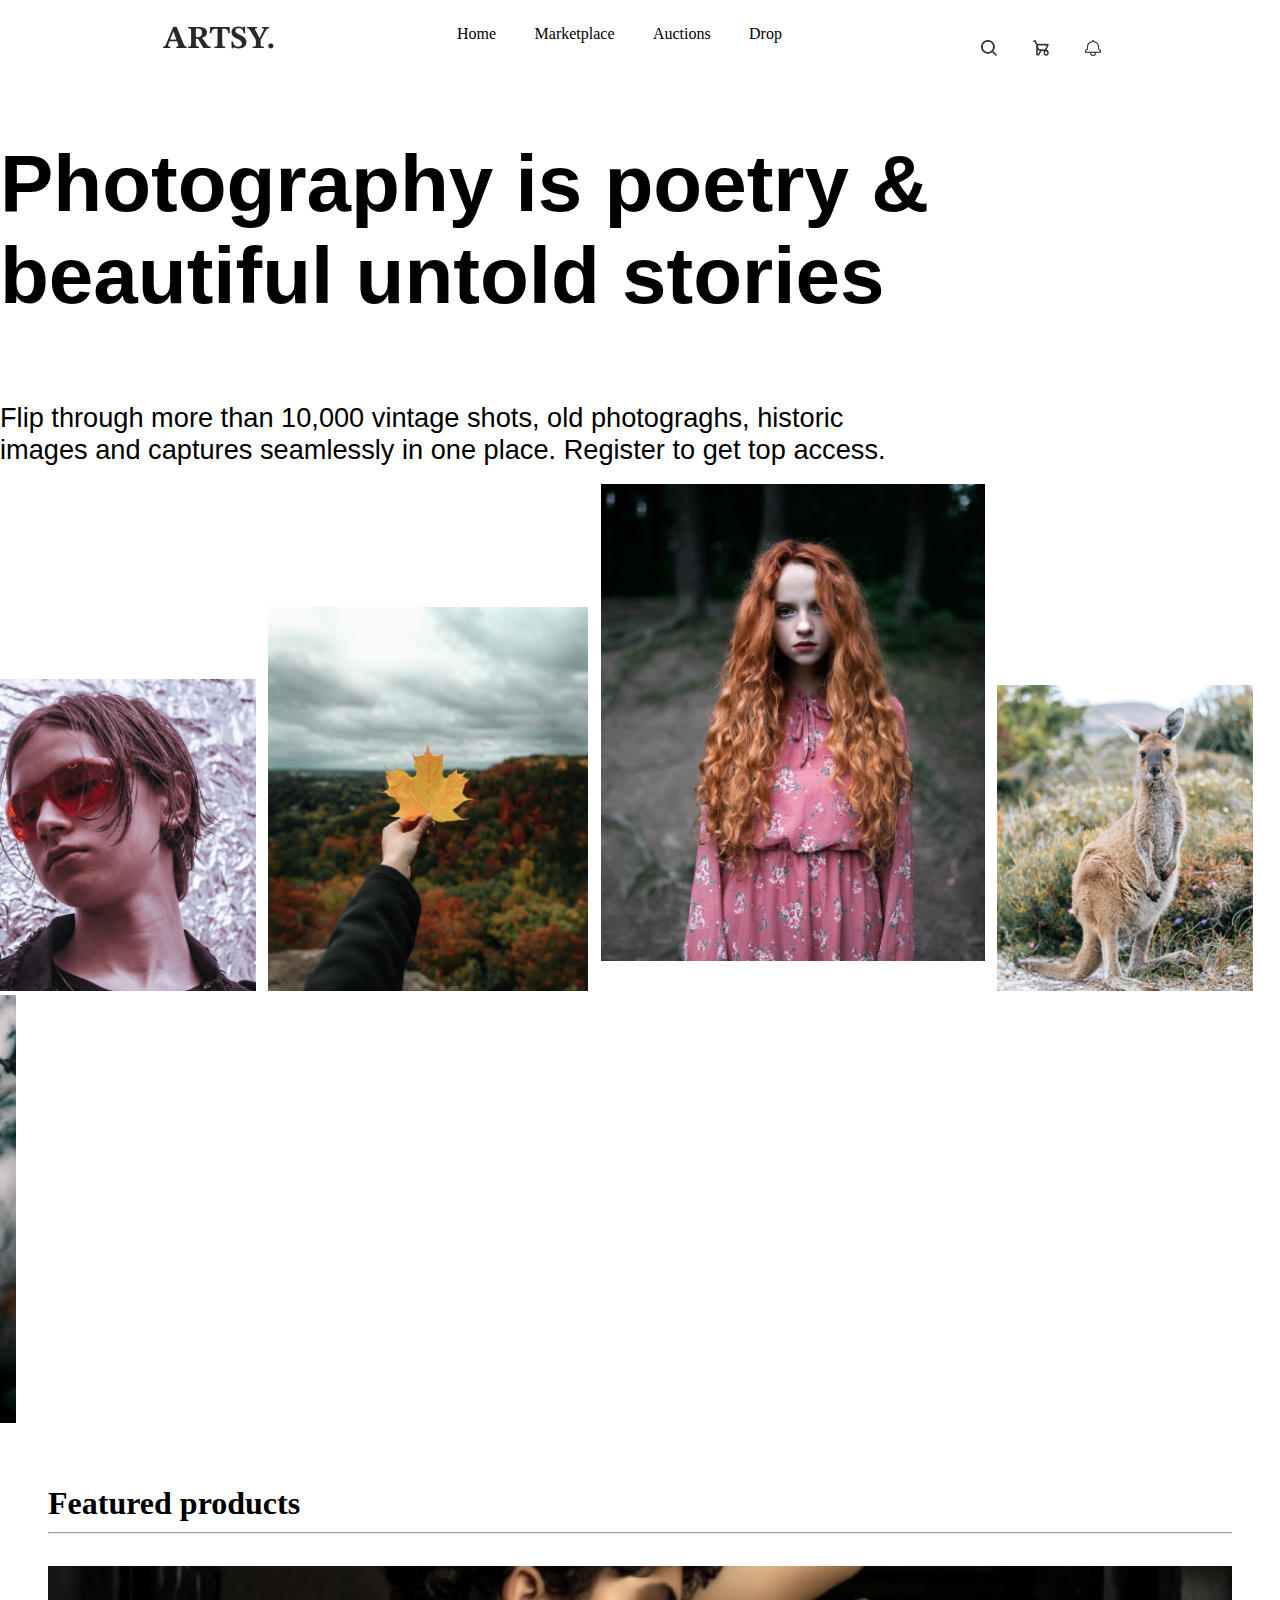
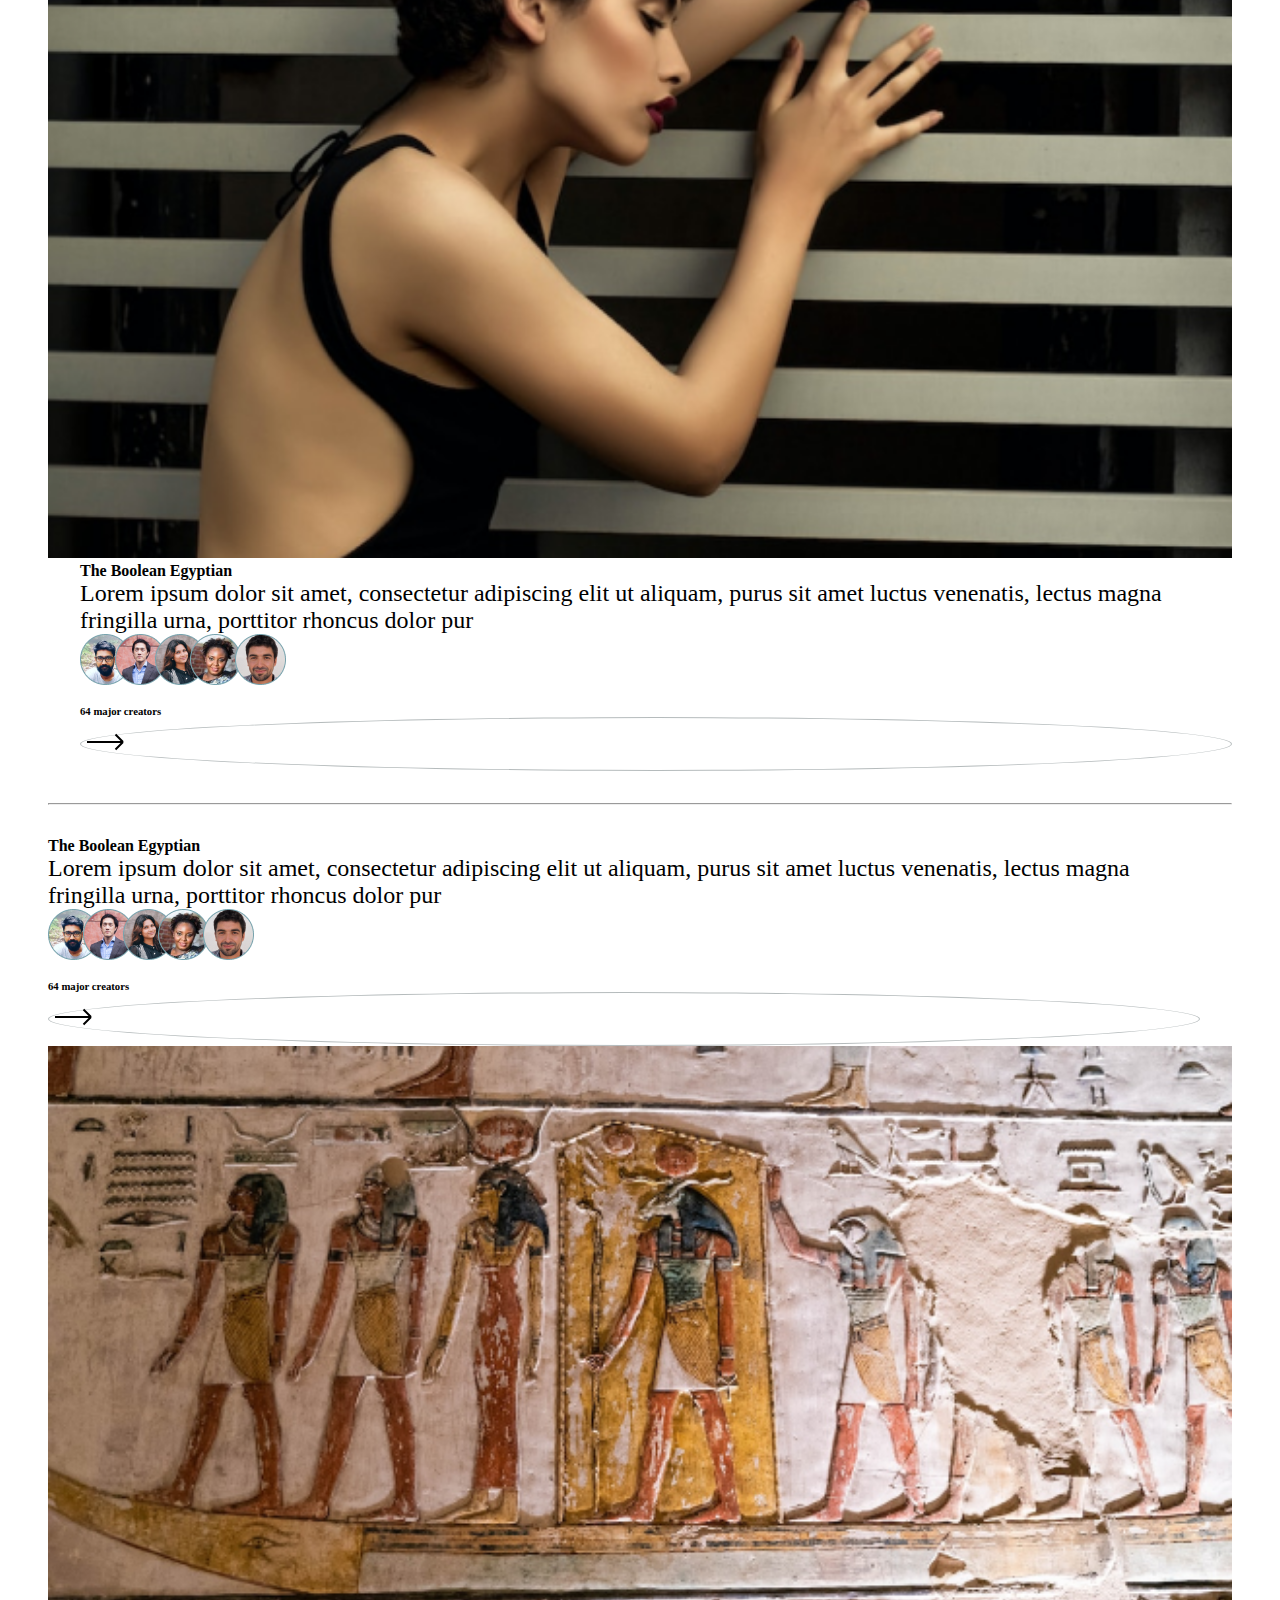
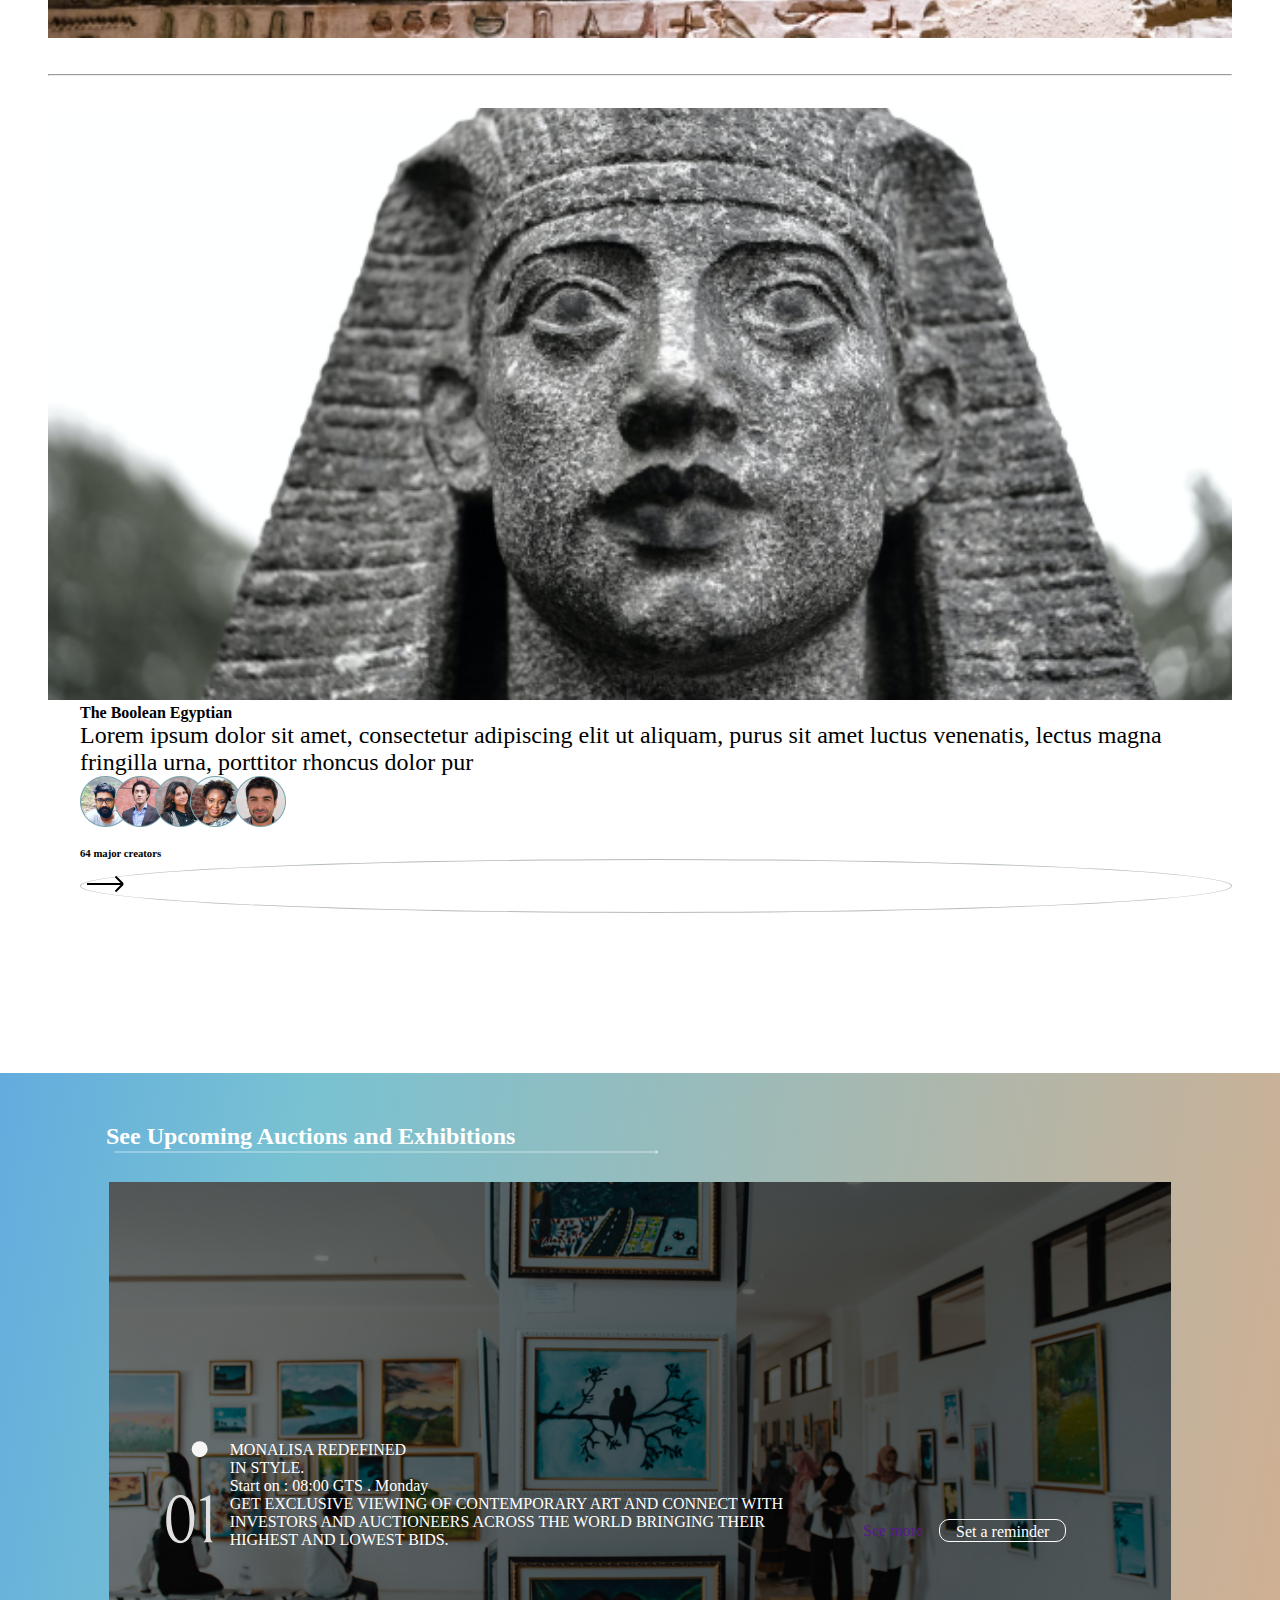
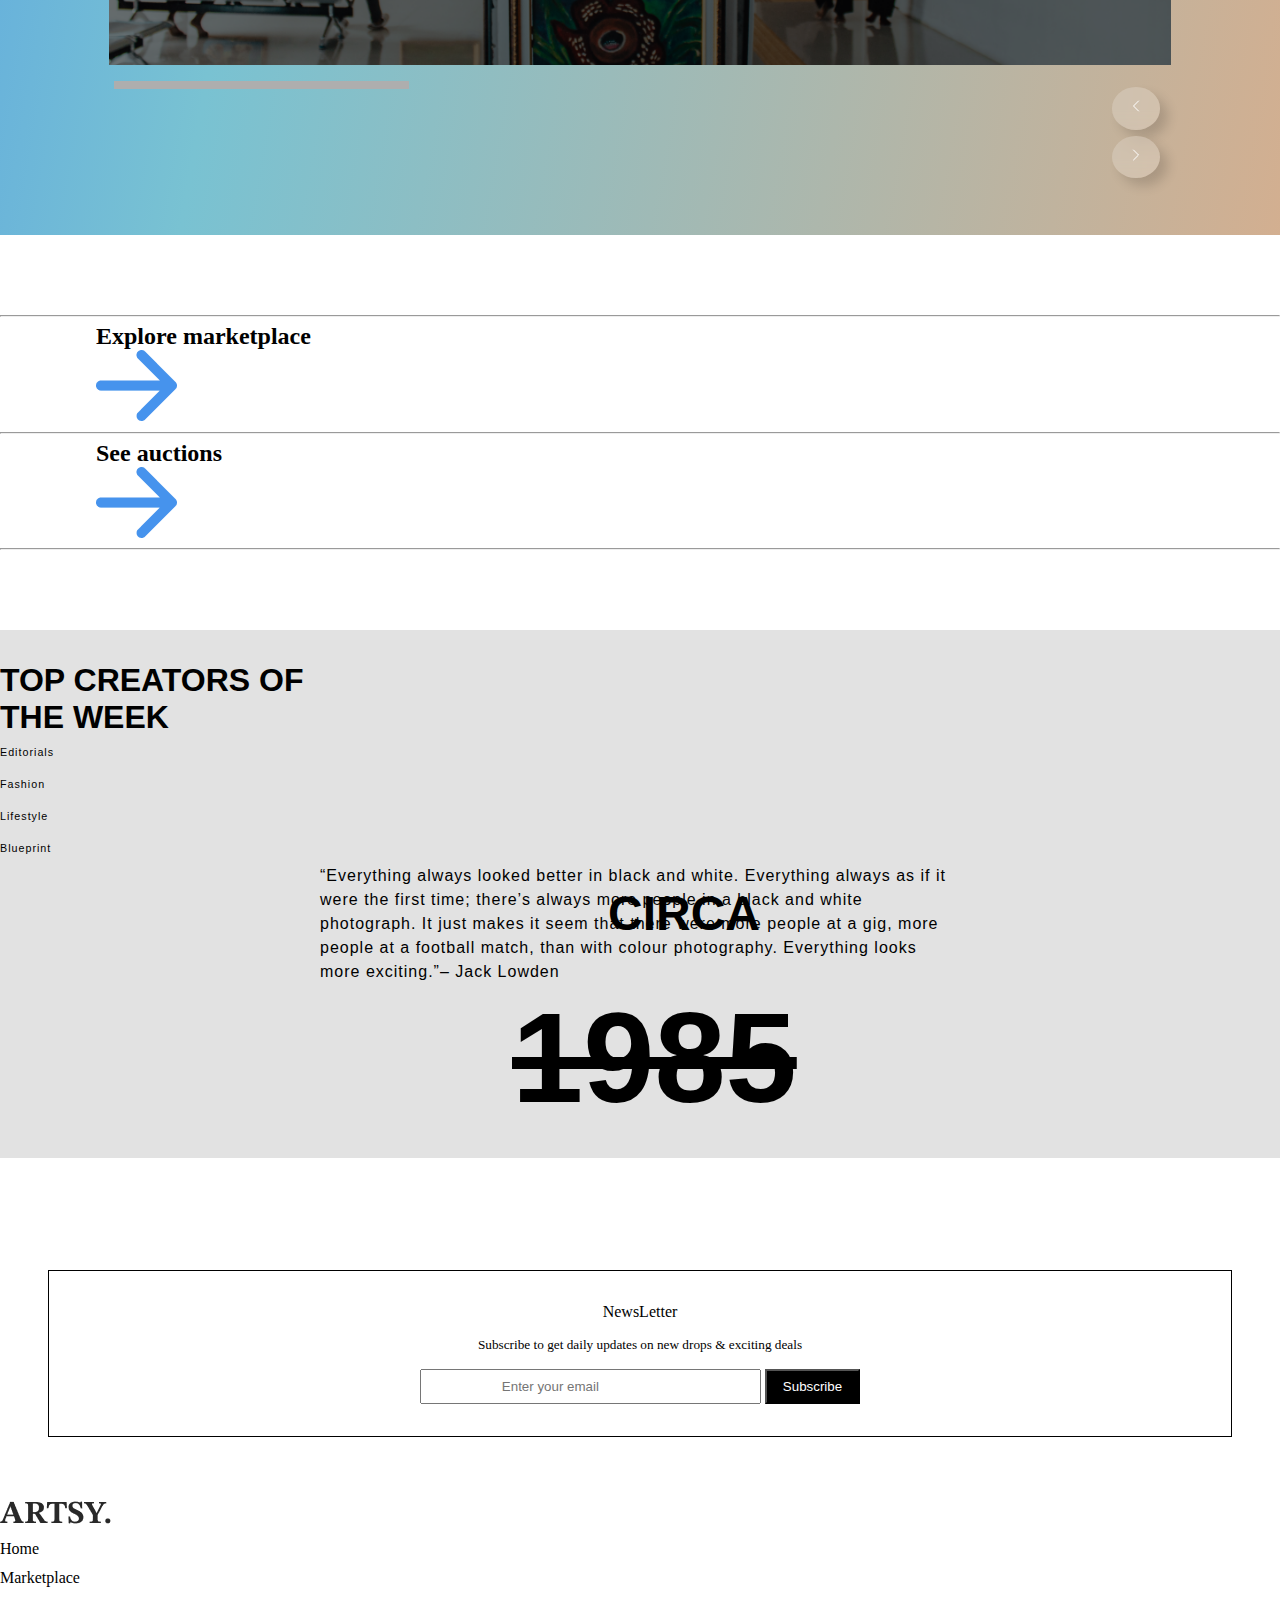
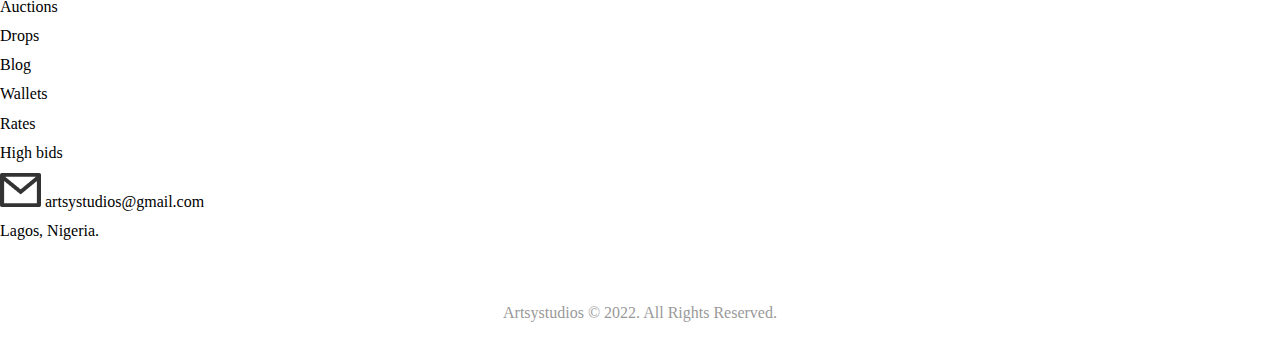
==== index.html @ b5e0a6f0 "first commit" ====
<!DOCTYPE html>
<html lang="en">
  <head>
    <meta charset="UTF-8" />
    <meta http-equiv="X-UA-Compatible" content="IE=edge" />
    <meta name="viewport" content="width=device-width, initial-scale=1.0" />
    <title>Document</title>
    <link rel="stylesheet" href="style/style.css" />
    <link
      href="https://fonts.cdnfonts.com/css/clash-display"
      rel="stylesheet"
    />
    <link
      href="https://cdn.jsdelivr.net/npm/bootstrap@5.0.2/dist/css/bootstrap.min.css"
      rel="stylesheet"
      integrity="sha384-EVSTQN3/azprG1Anm3QDgpJLIm9Nao0Yz1ztcQTwFspd3yD65VohhpuuCOmLASjC"
      crossorigin="anonymous"
    />
    <link rel="stylesheet" href="font-awesome-4.7.0/css/font-awesome.min.css" />
  </head>
  <body>
    <!--Navigation section begin-->
    <nav class="nav">
      <!--Logo-->
      <div class="logo">
        <img src="img/logo.png" alt="" />
      </div>
      <!--Nav links-->
      <div class="nav-menu">
        <ul class="nav-menus me-auto mb-2 mb-lg-0">
          <li class="nav-item" id="underline">
            <a class="nav-link" href="index.html">Home</a>
            <div class="bottom"></div>
          </li>
          <li class="nav-item">
            <a class="nav-link" id="home" href="Marketplace.html"
              >Marketplace</a
            >
            <div class="bottom"></div>
          </li>
          <li class="nav-item">
            <a class="nav-link" href="Acutions.html">Auctions</a>
            <div class="bottom"></div>
          </li>
          <li class="nav-item">
            <a class="nav-link" href="Drop.html">Drop</a>
            <div class="bottom"></div>
          </li>
        </ul>
      </div>
      <!--Nav icon-->
      <div class="nav-icon">
        <a href="#"><img src="img/search.png" alt="" class="icon-img" /></a>
        <a href="checkout.html"
          ><img src="img/cart.png" alt="" class="icon-img"
        /></a>
        <a href="Drop.html">
          <img src="img/alarm.png" alt="" class="icon-img"
        /></a>
      </div>
    </nav>
    <!--Navigation section end-->
    <!-- container1 -->
    <div class="row main-containers">
      <div class="text-box d-flex justify-content-center m-auto">
        <h1 class="container-text">
          Photography is poetry &<br />
          beautiful untold stories
        </h1>
      </div>
      <div class="text-box d-flex justify-content-center m-auto">
        <p class="paragraph-text">
          Flip through more than 10,000 vintage shots, old photograghs,
          historic<br />
          images and captures seamlessly in one place. Register to get top
          access.
        </p>
      </div>
      <div class="container-img d-flex">
        <img src="img/slider (2).png" alt="" class="slider-img1" />
        <img src="img/slider (3).png" alt="" class="slider-img2" />
        <img src="img/slider (4).png" alt="" class="slider-img3" />
        <img src="img/slider (1).png" alt="" class="slider-img4" />
        <img src="img/slider (5).png" alt="" class="slider-img5" />
      </div>
    </div>
    <!-- container1 end -->
    <div class="container">
      <div class="">
        <!-- container2 begins-->
        <div class="featured-box">
          <h1 class="header-products">Featured products</h1>
          <hr />
          <div class="featured-products d-flex">
            <div class="col-6 d-inline position-relative cards me-4">
              <img src="img/feature product.png" alt="" class="featured-img" />
              <img
                src="img/hover-img (1).png"
                alt=""
                class="featured-img img-top"
              />
            </div>

            <div class="col-6 product-text">
              <h4>The Boolean Egyptian</h4>
              <p class="products-p">
                Lorem ipsum dolor sit amet, consectetur adipiscing elit ut
                aliquam, purus sit amet luctus venenatis, lectus magna fringilla
                urna, porttitor rhoncus dolor pur
              </p>
              <div class="d-flex">
                <div class="img_box">
                  <img src="img/Ellipse_img1.png" class="ellipse img1" alt="" />
                  <img src="img/Ellipse_img5.png" class="ellipse img5" alt="" />
                  <img src="img/Ellipse_img2.png" class="ellipse img2" alt="" />
                  <img src="img/Ellipse_img3.png" class="ellipse img3" alt="" />
                  <img src="img/Ellipse_img4.png" class="ellipse img4" alt="" />
                </div>
                <div class="major_text d-flex">
                  <h6>64 major creators</h6>

                  <!-- <img src="img/Vector (11).png" alt="" /> -->
                </div>
                <div class="arrow">
                  <svg
                    xmlns="http://www.w3.org/2000/svg"
                    fill="none"
                    viewBox="0 0 24 24"
                    strokeWidth="{1.5}"
                    stroke="currentColor"
                    className="w-6 h-6"
                    class="svg"
                  >
                    <path
                      strokeLinecap="round"
                      strokeLinejoin="round"
                      d="M17.25 8.25L21 12m0 0l-3.75 3.75M21 12H3"
                    />
                  </svg>
                </div>
              </div>
            </div>
          </div>
        </div>

        <!-- container2 ends-->

        <!-- container3 begins-->
        <div class="container featured-box">
          <hr />
          <div class="featured-products d-flex">
            <div class="col-6 product-text2">
              <h4>The Boolean Egyptian</h4>
              <p class="products-p">
                Lorem ipsum dolor sit amet, consectetur adipiscing elit ut
                aliquam, purus sit amet luctus venenatis, lectus magna fringilla
                urna, porttitor rhoncus dolor pur
              </p>
              <div class="d-flex">
                <div class="img_box">
                  <img src="img/Ellipse_img1.png" class="ellipse img1" alt="" />
                  <img src="img/Ellipse_img5.png" class="ellipse img5" alt="" />
                  <img src="img/Ellipse_img2.png" class="ellipse img2" alt="" />
                  <img src="img/Ellipse_img3.png" class="ellipse img3" alt="" />
                  <img src="img/Ellipse_img4.png" class="ellipse img4" alt="" />
                </div>
                <div class="major_text d-flex">
                  <h6>64 major creators</h6>
                </div>
                <div class="arrow">
                  <svg
                    xmlns="http://www.w3.org/2000/svg"
                    fill="none"
                    viewBox="0 0 24 24"
                    strokeWidth="{1.5}"
                    stroke="currentColor"
                    className="w-6 h-6"
                    class="svg"
                  >
                    <path
                      strokeLinecap="round"
                      strokeLinejoin="round"
                      d="M17.25 8.25L21 12m0 0l-3.75 3.75M21 12H3"
                    />
                  </svg>
                </div>
              </div>
            </div>
            <div class="col-6 d-inline position-relative cards me-4">
              <img
                src="img/feature product 2.png"
                alt=""
                class="featured-img"
              />
              <img
                src="img/hover-img (2).png"
                alt=""
                class="featured-img img-top"
              />
            </div>
          </div>
        </div>

        <!-- container3 ends-->

        <!-- container4 begins-->
        <div class="container box4 featured-box">
          <hr />
          <div class="featured-products d-flex">
            <div class="col-6 d-inline position-relative cards me-4">
              <img src="img/feature product3.png" alt="" class="featured-img" />
              <img
                src="img/hover-img (3).png"
                alt=""
                class="featured-img img-top"
              />
            </div>

            <div class="col-6 product-text">
              <h4>The Boolean Egyptian</h4>
              <p class="products-p">
                Lorem ipsum dolor sit amet, consectetur adipiscing elit ut
                aliquam, purus sit amet luctus venenatis, lectus magna fringilla
                urna, porttitor rhoncus dolor pur
              </p>
              <div class="d-flex">
                <div class="img_box">
                  <img src="img/Ellipse_img1.png" class="ellipse img1" alt="" />
                  <img src="img/Ellipse_img5.png" class="ellipse img5" alt="" />
                  <img src="img/Ellipse_img2.png" class="ellipse img2" alt="" />
                  <img src="img/Ellipse_img3.png" class="ellipse img3" alt="" />
                  <img src="img/Ellipse_img4.png" class="ellipse img4" alt="" />
                </div>
                <div class="major_text d-flex">
                  <h6>64 major creators</h6>
                </div>
                <div class="arrow">
                  <svg
                    xmlns="http://www.w3.org/2000/svg"
                    fill="none"
                    viewBox="0 0 24 24"
                    strokeWidth="{1.5}"
                    stroke="currentColor"
                    className="w-6 h-6"
                    class="svg"
                  >
                    <path
                      strokeLinecap="round"
                      strokeLinejoin="round"
                      d="M17.25 8.25L21 12m0 0l-3.75 3.75M21 12H3"
                    />
                  </svg>
                </div>
              </div>
            </div>
          </div>
        </div>

        <!-- container4 ends-->
      </div>
    </div>
    <!-- container5 begins-->
    <div class="exhibition-container">
      <h2 class="exhibition-header">See Upcoming Auctions and Exhibitions</h2>
      <img src="img/Arrow 3@2x.png" alt="" class="bigArrow" />

      <img src="img/product5.png" alt="" class="exhibition-img" />
      <div class="text-item">
        <div class="symbol">
          <div>
            <img src="img/dot.svg" alt="" class="dot" />
          </div>
          <img src="img/01.png" alt="" class="number" />
        </div>
        <div class="">
          <p>
            MONALISA REDEFINED<br />
            IN STYLE.
          </p>
          <p class="text-uppercase">Start on : 08:00 GTS . Monday</p>
          <div class="details">
            <div class="">
              <p>
                GET EXCLUSIVE VIEWING OF CONTEMPORARY ART AND CONNECT WITH
                <br />INVESTORS AND AUCTIONEERS ACROSS THE WORLD BRINGING THEIR
                <br />
                HIGHEST AND LOWEST BIDS.
              </p>
            </div>

            <div class="reminder">
              <a href="" class="link-light link">See more</a>
              <div class="set_reminder">
                <p class="">Set a reminder</p>
              </div>
            </div>
          </div>
        </div>
      </div>
      <div class="progress-section">
        <div
          class="progress"
          style="width: 28%; height: 0.5rem; background-color: #aeaeae"
        >
          <div
            class="progress-bar"
            role="progressbar"
            style="width: 12%; background-color: #fff"
            aria-valuenow="25"
            aria-valuemin="0"
            aria-valuemax="100"
          ></div>
        </div>
        <div class="d-flex">
          <div class="previous">
            <svg
              xmlns="http://www.w3.org/2000/svg"
              fill="none"
              viewBox="0 0 24 24"
              stroke-width="1.5"
              stroke="currentColor"
              class="w-6 h-6 next-bar"
            >
              <path
                stroke-linecap="round"
                stroke-linejoin="round"
                d="M15.75 19.5L8.25 12l7.5-7.5"
              />
            </svg>
          </div>

          <div class="previous">
            <svg
              xmlns="http://www.w3.org/2000/svg"
              fill="none"
              viewBox="0 0 24 24"
              stroke-width="1.5"
              stroke="currentColor"
              class="w-6 h-6 next-bar"
            >
              <path
                stroke-linecap="round"
                stroke-linejoin="round"
                d="M8.25 4.5l7.5 7.5-7.5 7.5"
              />
            </svg>
          </div>
        </div>
      </div>
    </div>
    <!-- container5 ends-->

    <!-- container6 begins-->
    <div class="Explore-section">
      <hr />
      <div class="d-flex Explore-box">
        <h2 class="explore-header">Explore marketplace</h2>
        <div class="">
          <img src="img/explore-arrow.png" alt="" />
        </div>
      </div>
      <hr />
      <div class="d-flex Explore-box">
        <h2 class="explore-header">See auctions</h2>
        <div class="">
          <img src="img/explore-arrow.png" alt="" />
        </div>
      </div>
      <hr />
    </div>
    <!-- container6 ends-->

    <!-- container7 begins-->
    <div class="creators_section">
      <div class="d-flex creators-text">
        <h1 class="top-header">
          TOP CREATORS OF<br />
          THE WEEK
        </h1>

        <div class="">
          <h6 class="list-text">Editorials</h6>
          <h6 class="list-text">Fashion</h6>
          <h6 class="list-text">Lifestyle</h6>
          <h6 class="list-text">Blueprint</h6>
        </div>
      </div>
      <div class="paragraph-box">
        <p>
          “Everything always looked better in black and white. Everything always
          as if it were the first time; there’s always more people in a black
          and white photograph. It just makes it seem that there were more
          people at a gig, more people at a football match, than with colour
          photography. Everything looks more exciting.”– Jack Lowden
        </p>
      </div>
      <div class="date-box">
        <h1 class="circa">CIRCA</h1>
        <h1 class="date">1985</h1>
      </div>
    </div>
    <div class="creators-img-box">
      <img
        src="img/manBig.png"
        alt=""
        class="creators-img"
        style="width: 25%"
      />
      <img src="img/manSmall.png" alt="" class="creators-img" />
      <img src="img/lady-pic (1).png" alt="" class="creators-img" />
    </div>
    <!-- container7 ends-->

    <!-- container8 begins-->

    <div class="newletter-section">
      <div class="newletter-box">
        <h4 class="text-uppercase header-newletter4">NewsLetter</h4>
        <h5 class="header-newletter">
          Subscribe to get daily updates on new drops & exciting deals
        </h5>
        <div class="">
          <input
            type="email"
            placeholder="Enter your email"
            class="input-email text-uppercase"
          />
          <button class="sub-btn text-uppercase">Subscribe</button>
        </div>
      </div>
      <footer class="d-flex footer">
        <div class="logo-img">
          <img src="img/logo.png" alt="" />
        </div>
        <div class="link-box">
          <ul>
            <li class="list-link"><a href="" class="link-item">Home</a></li>
            <li class="list-link">
              <a href="" class="link-item">Marketplace</a>
            </li>
            <li class="list-link">
              <a href="" class="link-item">Auctions</a>
            </li>
            <li class="list-link">
              <a href="" class="link-item">Drops</a>
            </li>
          </ul>
        </div>
        <div class="link-box">
          <ul>
            <li class="list-link"><a href="" class="link-item">Blog</a></li>
            <li class="list-link">
              <a href="" class="link-item">Wallets</a>
            </li>
            <li class="list-link">
              <a href="" class="link-item">Rates</a>
            </li>
            <li class="list-link">
              <a href="" class="link-item">High bids</a>
            </li>
          </ul>
        </div>
        <div class="link-box">
          <ul>
            <li class="list-link">
              <a href="" class="link-item">
                <img src="img/massage-box.png" alt="" />
                artsystudios@gmail.com</a
              >
            </li>
            <li class="list-link">
              <a href="" class="link-item">Lagos, Nigeria.</a>
            </li>
          </ul>
        </div>
      </footer>
      <p class="footer-reserved">Artsystudios © 2022. All Rights Reserved.</p>
    </div>
    <!-- container8 ends-->

    <script
      src="https://cdn.jsdelivr.net/npm/bootstrap@5.0.2/dist/js/bootstrap.bundle.min.js"
      integrity="sha384-MrcW6ZMFYlzcLA8Nl+NtUVF0sA7MsXsP1UyJoMp4YLEuNSfAP+JcXn/tWtIaxVXM"
      crossorigin="anonymous"
    ></script>
    <script src="js/script.js"></script>
  </body>
</html>
---- style/style.css ----
* {
  box-sizing: border-box;
  margin: 0;
  padding: 0;
}
/* Navigation section begin */
.nav {
  display: flex;
  justify-content: space-evenly;
  padding: 1rem 0;
  margin: 0.6rem 0;
}
li {
  list-style-type: none;
}
a {
  text-decoration: none !important;
}
.nav-menu ul {
  display: flex;
  cursor: pointer;
}
/* .nav-link.active {
  text-decoration: underline;
  color: red !important;
  background-color: #000000;
  border-bottom: 2px #4693ed;
} */

/* .nav-menus #underline ul li a:hover,
.nav-menu #underline .nav-menus ul li a:active {
  color: blue !important;
} */
/* .nav-menus li a:active::after,
.nav-menus li a:hover::after {
  content: "";
  border-bottom: 2px solid;
  color: red;
  width: 30%;
  background-color: rebeccapurple;
} */
.nav-link {
  padding: 0.4rem 1.2rem;
}
/* .nav-link:focus {
  font-weight: bolder;
  border-bottom: 1px solid #fff;
} */
.nav-link {
  color: #000000 !important;
}
.icon-img {
  margin: 0.9rem 0;
  padding: 0 1rem;
  width: 3rem;
  height: 1rem;
}
.active-link {
  border-bottom: 2px solid;
}
ul li .bottom {
  border-bottom: 2px solid;
  display: none;
}
/* Main container begin*/
.main-containers {
  font-family: "Clash Display", sans-serif;
}
.container-text {
  font-size: 5rem;
  font-weight: 600;
  margin: 3rem 0 5rem;
}
.paragraph-text {
  font-size: 1.7rem;
}
.container-img {
  width: 20.1rem;
  margin: 3rem 0;
  width: 100%;
}
.slider-img1 {
  width: 20%;
  margin: auto 0.5rem auto 0;
}
.slider-img2 {
  height: 75%;
  margin: auto 0.5rem auto 0;
  width: 25%;
}
.slider-img3 {
  height: 80%;
  margin: auto 0.5rem auto 0;
  position: relative;
  top: -30px;
  width: 30%;
}
.slider-img4 {
  width: 20%;
  margin: auto 0.5rem auto 0;
}
/* 2nd container begin*/
.featured-box {
  margin: 2rem 3rem;
}
.header-products {
  padding: 10px 0;
}
.featured-products {
  margin: 2rem 0;
}
.featured-img {
  width: 100%;
  /* margin: 0; */
}
/*hover effet;*/
.cards .img-top {
  display: none;
  position: absolute;
  top: 0;
  left: 0;
  z-index: 99;
}
.cards:hover .img-top {
  display: inline;
}
.product-text {
  margin: 0 0 0 2rem;
}
.products-p {
  font-size: 24px;
  font-weight: 300;
}
.img_box {
  position: relative;
  left: 0;
  right: 0;
  width: 25rem;
}
.ellipse {
  position: relative;
  right: 0;
}
.img5 {
  left: -20px;
}
.img2 {
  left: -35px;
}
.img3 {
  left: -55px;
}
.img4 {
  left: -65px;
}
.major_text {
  position: relative;
  width: 50%;
  margin: 1rem 0 0;
}
.svg {
  width: 3rem;
}
.arrow {
  border: 1px solid rgb(181, 187, 188);
  border-radius: 50%;
}
.product-text2 {
  margin: 0 2rem 0 0;
}
.box4 {
  margin-bottom: 10rem;
}
.exhibition-container {
  background: linear-gradient(
    99.99deg,
    #4693ed -26.21%,
    #79c2d2 22.16%,
    rgba(192, 86, 9, 0.49) 111.62%
  );
  color: #fff;
  justify-content: center;
  display: flex;
  flex-direction: column;
  padding: 50px;
  position: relative;
}
.exhibition-header {
  padding: 0 3.5rem;
}
.exhibition-img {
  margin: 0 auto;
  width: 90%;
  position: relative;
}
.bigArrow {
  width: 42rem;
  padding: 0 4rem 1.7rem;
}
.text-item {
  position: absolute;
  top: 23rem;
  left: 1rem;
  width: 95%;
  display: flex;
  justify-content: center;
}
.symbol {
  margin: 0 1rem 0 0;
}
.dot {
  position: relative;
  left: 25px;
}
.number {
  padding: 2rem 0 0;
}
.details {
  display: flex;
  justify-content: space-evenly;
}
.reminder {
  margin-left: 5rem;
  padding: 1.5rem 0 0;
  display: flex;
}
.link {
  margin: 0.2rem 0 0;
}
.set_reminder {
  margin: 0rem 1rem 1rem;
  padding: 0.2rem 1rem 0;
  border: 1px solid;
  border-radius: 10px;
}
.progress-section {
  margin: 1rem 4rem 0;
  display: flex;
  justify-content: space-between;
}
.next-bar {
  width: 1rem;
}
.previous {
  padding: 0.7rem 1rem;
  border: 0px solid;
  border-radius: 50%;
  background: rgba(255, 255, 255, 0.2);
  box-shadow: 7.77035px 7.77035px 11.6555px rgba(0, 0, 0, 0.15);
  backdrop-filter: blur(7.77035px);
  margin: 0.4rem;
}
/* Explore-section */
.Explore-section {
  padding: 5rem 0;
}
.Explore-arrow {
  width: 10rem;
}
.Explore-box {
  justify-content: space-between;
  padding: 0.4rem 6rem;
}
.explore-header {
  margin: auto 0;
}
/* creators_section */
.creators_section {
  background-color: #e2e2e2;
  font-family: "Clash Display", sans-serif;
  position: relative;
  height: 33rem;
}
.creators-img {
  width: 40%;
  position: absolute;
  top: -26rem;
  left: 20rem;
  bottom: 0rem;
  opacity: 0;
}
.creators-img-box {
  position: relative;
  top: 0;
  left: 0;
}
.creators-text {
  justify-content: space-around;
  padding: 2rem 0 0;
  position: relative;
}
.circa {
  text-align: center;
  font-size: 3rem;
  position: absolute;
  left: 38rem;
  top: 16rem;
}
.date {
  text-decoration: line-through;
  font-size: 8rem;
  text-align: end;
  position: absolute;
  left: 32rem;
  font-weight: bolder;
}
.paragraph-box {
  display: flex;
  justify-content: center;
  margin: auto;
  width: 50%;
  font-weight: 100;
  line-height: 1.5rem;
  letter-spacing: 1px;
}
.list-text {
  line-height: 2rem;
  font-weight: 500;
  letter-spacing: 1px;
}
/* animate img */
.creators-img-box img {
  position: absolute;
  animation-name: slide-in;
  animation-duration: 3s;
  animation-delay: 5s;
  animation-fill-mode: forwards;
  animation-timing-function: ease;
  animation-iteration-count: infinite;
}
.creators-img-box img:nth-child(1) {
  animation-name: slide-in-1;
  animation-duration: 1s;
  animation-delay: 5s;
}

.creators-img-box img:nth-child(2) {
  animation-name: slide-in-2;
  animation-duration: 1s;
  animation-delay: 7s;
}

.creators-img-box img:nth-child(3) {
  animation-name: slide-in-3;
  animation-duration: 1s;
  animation-delay: 9s;
}

@keyframes slide-in-1 {
  0% {
    transform: translateX(-100%);
    opacity: 1;
  }
  50% {
    transform: translateX(0%);
    opacity: 1;
  }
  100% {
    transform: translateX(0%);
    opacity: 1;
  }
}
@keyframes slide-in-2 {
  0% {
    transform: translateY(-100%);
    opacity: 0;
  }
  50% {
    transform: translateY(0%);
    opacity: 1;
  }
  100% {
    transform: translateY(0%);
    opacity: 1;
  }
}

@keyframes slide-in-3 {
  0% {
    transform: translateX(100%);
    opacity: 0;
  }
  50% {
    transform: translateX(0%);
    opacity: 1;
  }
  100% {
    transform: translateX(0%);
    opacity: 1;
  }
}
/* newletter-box */
.newletter-section {
  background-color: #fff;
  margin-top: 7rem;
}
.newletter-box {
  border: 1px solid;
  margin: 4rem 3rem;
  text-align: center;
  padding: 2rem 0;
}
.header-newletter {
  padding: 1rem 0;
  font-weight: 400;
}
.header-newletter4 {
  font-weight: 400;
}
.input-email {
  padding: 0.5rem 5rem;
}
.sub-btn {
  padding: 0.5rem 1rem;
  background-color: #000000;
  color: #fff;
}
/* footer */
.footer {
  justify-content: space-evenly;
  margin: 0 0 3rem;
}
.logo-img {
  margin: auto 0;
}
.link-item {
  text-decoration: none;
  color: #000000;
}
.link-item:hover {
  color: #000000;
}
.list-link {
  padding: 0.7rem 0 0;
}
.footer-reserved {
  text-align: center;
  color: #333333;
  opacity: 0.5;
  padding: 1rem 0;
}
@media screen and (max-width: 1200px) {
  .text-item {
    position: absolute;
    top: 18rem;
    left: 3rem;
    width: 95%;
    display: flex;
    justify-content: center;
    font-size: 0.8rem;
  }
}
@media screen and (max-width: 1030px) {
  .arrow {
    height: 4rem;
  }
  .img_box {
    width: 37rem;
  }
  .text-item {
    font-size: 0.8;
  }
}
@media screen and (max-width: 964px) {
  .container-text {
    font-size: 3.5rem;
    margin: 3rem 0 5rem;
  }
  .paragraph-text {
    font-size: 1.5rem;
  }
  .product-text {
    width: 50%;
  }
  .products-p {
    font-size: 18px;
  }
  .ellipse {
    width: 17%;
  }
  .major_text {
    left: -50px;
    width: 68%;
    margin: 0;
  }
  .date {
    left: 25rem;
    top: 20rem;
  }
  .creators-img {
    width: 65%;
    position: relative;
    /* height: 40%; */
    /* position: absolute; */
    top: -25rem;
  }
  .product-text2 {
    width: 50%;
  }
  .text-item {
    top: 17rem;
    left: 5rem;
  }
  .arrow {
    height: 3rem;
  }
  .circa {
    left: 30rem;
    top: 19rem;
  }
  .creators-img {
    width: 40%;
    position: absolute;
    top: -22rem;
    left: 20rem;
    bottom: 0rem;
  }
  .creators-img-box {
    position: relative;
    top: 0;
    left: 0;
  }
}
@media screen and (max-width: 840px) {
  .paragraph-text {
    font-size: 1.4rem;
  }
  .products-p {
    font-size: 17px;
  }
  .major_text {
    left: -50px;
    width: 75%;
  }
  .product-text2 {
    width: 50%;
  }
  .text-item {
    top: 13rem;
    font-size: 0.5rem;
    width: 80%;
  }
  .reminder {
    margin-left: 2rem;
  }
  .set_reminder {
    margin: 0rem;
  }
}
/* MarketPlace */
.has-search .form-control {
  padding-left: 2.375rem;
}
/* .form-control {
  width: 20%;
} */
.form-group {
  margin: 0 2.5rem 0 1rem;
  width: 15%;
}
.has-search .form-control-feedback {
  position: absolute;
  z-index: 2;
  display: block;
  width: 2.375rem;
  height: 2.375rem;
  line-height: 2.375rem;
  text-align: center;
  pointer-events: none;
  color: #aaa;
}
.formInput {
  width: 80%;
  padding: 0.5rem 2rem;
  background: #f4f2f2;
  border: none;
  border-radius: 10px;
}
.dropdown {
  position: absolute !important;
  right: 2rem;
}
.input-group {
  width: 65% !important;
}
/* .main-container {
  margin: 3rem 4rem;
} */
.sortinput {
  box-shadow: 4px 4px 64px rgba(0, 0, 0, 0.1);
  border-radius: 15px !important;
  border: none !important;
}
.filter-img {
  width: 20%;
  height: 10%;
  margin: 0 1rem 1rem 0rem;
}
.product-container {
  margin: 3rem 0 0;
}
.filter-box {
  border-bottom: 3px #afb091 solid;
  width: 60%;
  margin: 0 0 0.5rem 0rem;
}
.form-check-input:checked {
  background-color: #d9d9d9 !important;
  border: none !important;
}
.dropup {
  width: 1rem;
  margin-left: 1rem;
}
.bycategory {
  padding: 1.5rem 0 1rem;
}
.form-check {
  margin-bottom: 0.5rem !important;
}
.cartProduct {
  background: #ffffff;
  box-shadow: 0px 34px 68px rgba(217, 225, 244, 0.36);
  border-radius: 15px;
  padding: 1rem;
  width: 100%;
  height: 85%;
}
.product-img {
  width: 98%;
  height: 70%;
}
.productName {
  padding: 1rem 0 0;
}
.see-btn {
  width: 15% !important;
  margin: 3rem auto;
  background-color: #fff;
  border-radius: 7px;
  padding: 5px;
  border: 1px solid;
}

/* font-family: "Clash Display", sans-serif; */
@media screen and (max-width: 768px) {
  h5 {
    font-size: 0.8rem !important;
  }
  .sortMenu p {
    margin: 1rem 0;
    font-size: 0.85rem;
  }
  .product-img {
    width: 98%;
    height: 67%;
  }
  .productName {
    font-size: 10px;
  }
}
@media screen and (max-width: 968px) {
  .cartProduct {
    padding: 1.5rem 1rem;
    /* margin: 0 0 1rem; */
    width: 100%;
    height: 95%;
  }
  .productName {
    padding: 0.4rem 0 0;
  }
}
#home:target {
  color: red;
  background-color: #4693ed;
}
/* product-detail */
.edit-link-box {
  margin: 2rem 0 0 8rem;
}
.edit-link {
  color: #bcb7b7;
}
.edit-link:hover {
  color: #000000;
}
#pro-link {
  color: #000000;
}
.product-add {
  width: 60%;
  height: 85%;
}
.symbol-img {
  width: 6%;
  height: 8%;
}
.cart-btn {
  border: none;
  padding: 1px 10px;
  background: #fff;
  font-size: 1.5rem;
}
.add-btn {
  border: none;
  background: #3341c1;
  padding: 0.6rem 2rem;
  border-radius: 2px;
  color: #fff;
  margin: 0rem 0 0rem;
}
.heart-btn {
  padding: 1px 13px;
  background: #fff;
  font-size: 1.5rem;
}
.explore-label {
  margin: 4rem 6rem 4rem 4rem;
  background: #ffffff;
  box-shadow: 4px 4px 64px rgba(0, 0, 0, 0.08);
  border-radius: 10px;
}
.label-text {
  margin: auto 0;
  padding: 0 10px;
}
.box1 {
  border: 1px solid;
  padding: 1rem;
  margin: 1rem;
}
.box3 {
  border: 1px solid;
  padding: 0rem;
  margin: 0rem;
}
.img-box {
  width: 80%;
  width: 100%;
  margin: auto;
  padding: 1rem 0;
}
.img-box3 {
  width: 60%;
  height: 80%;
  margin: 0 0 0 auto;
  display: flex;
}
.see-more {
  padding: 1rem 2rem;
  background: linear-gradient(
    94.97deg,
    #78a3ad 24.64%,
    rgba(192, 86, 9, 0.49) 118.54%
  );
  -webkit-background-clip: text;
  -webkit-text-fill-color: transparent;
  background-clip: text;
  font-size: 25px;
}
.btn-link {
  border: 1px solid rgba(192, 86, 9, 0.49);
  border-radius: 10px;
}
/* .symbol-footer {
  width: 2%;
  height: 45%;
} */
@media screen and (max-width: 778px) {
  .add-btn {
    padding: 0 10px;
  }
}
/* auctions */
.auctions-img {
  width: 37% !important;
  height: 30% !important;
}
.carousel-indicators {
  margin-bottom: -1rem !important;
}
.detail-span {
  color: rgba(97, 97, 97, 1);
}
/*live auctions */
.close {
  cursor: pointer;
  font-size: 1rem;
}
/* drop */
.drop-btn {
  background: #fff;
}
.drop-btn:hover {
  background: rgb(32, 32, 183);
  color: #fff;
}
.name-drop {
  color: rgba(0, 108, 162, 1);
}
.nav-pills .nav-link.active,
.nav-pills .show > .nav-link {
  color: #fff;
  background-color: #fff !important;
  border-bottom: 2px solid;
  padding-bottom: 5px;
}
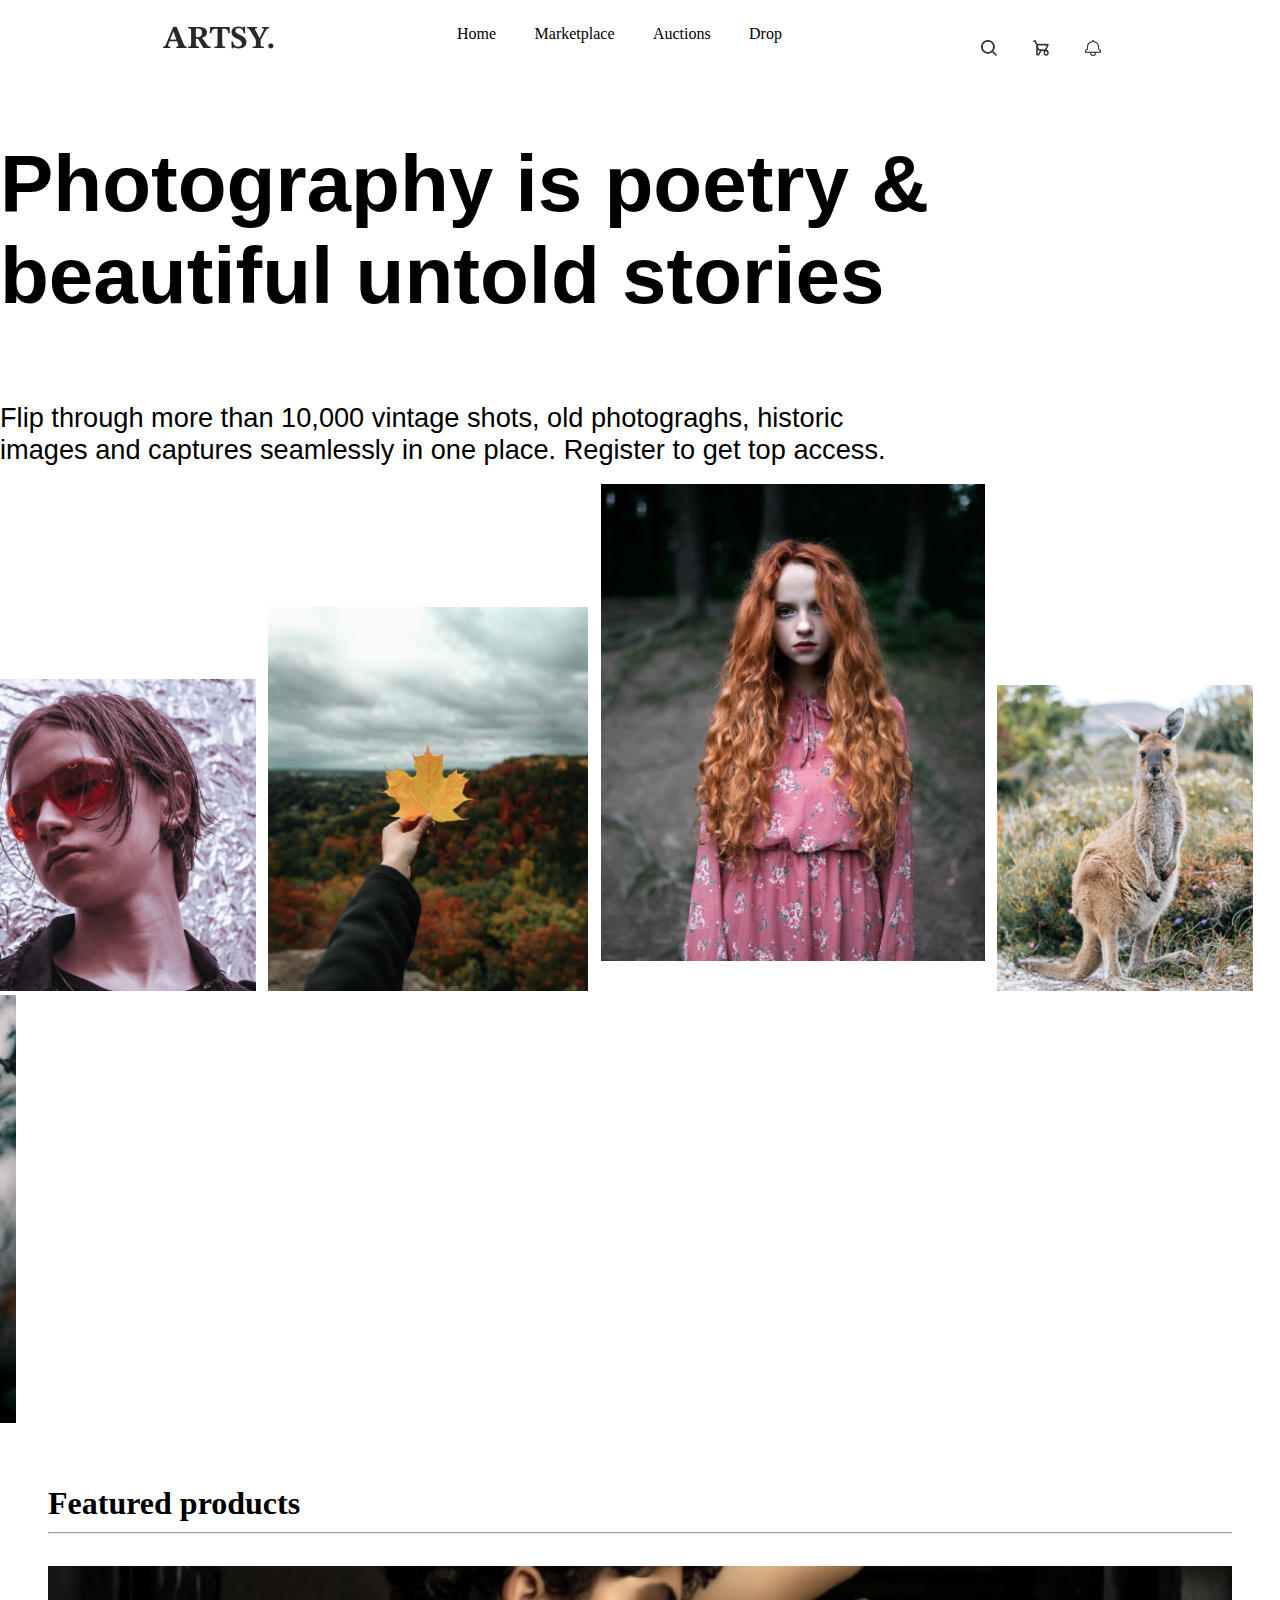
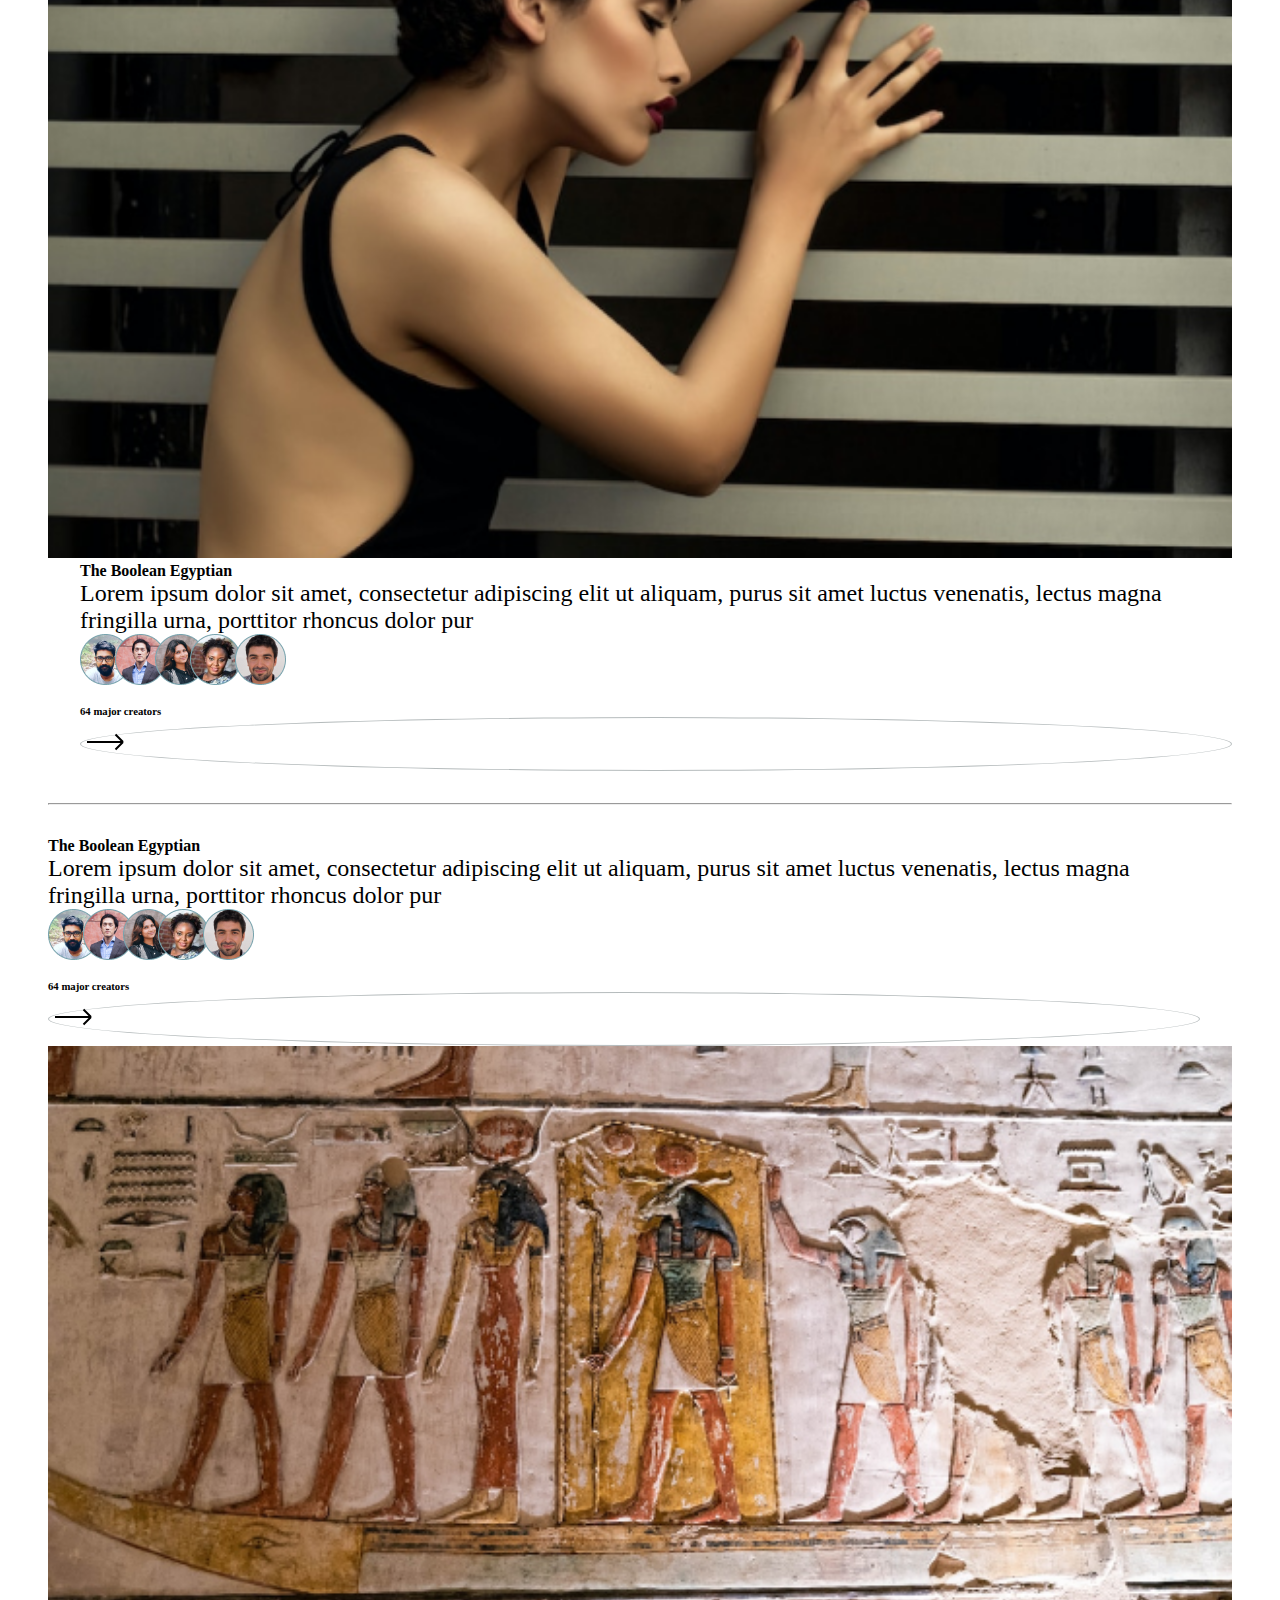
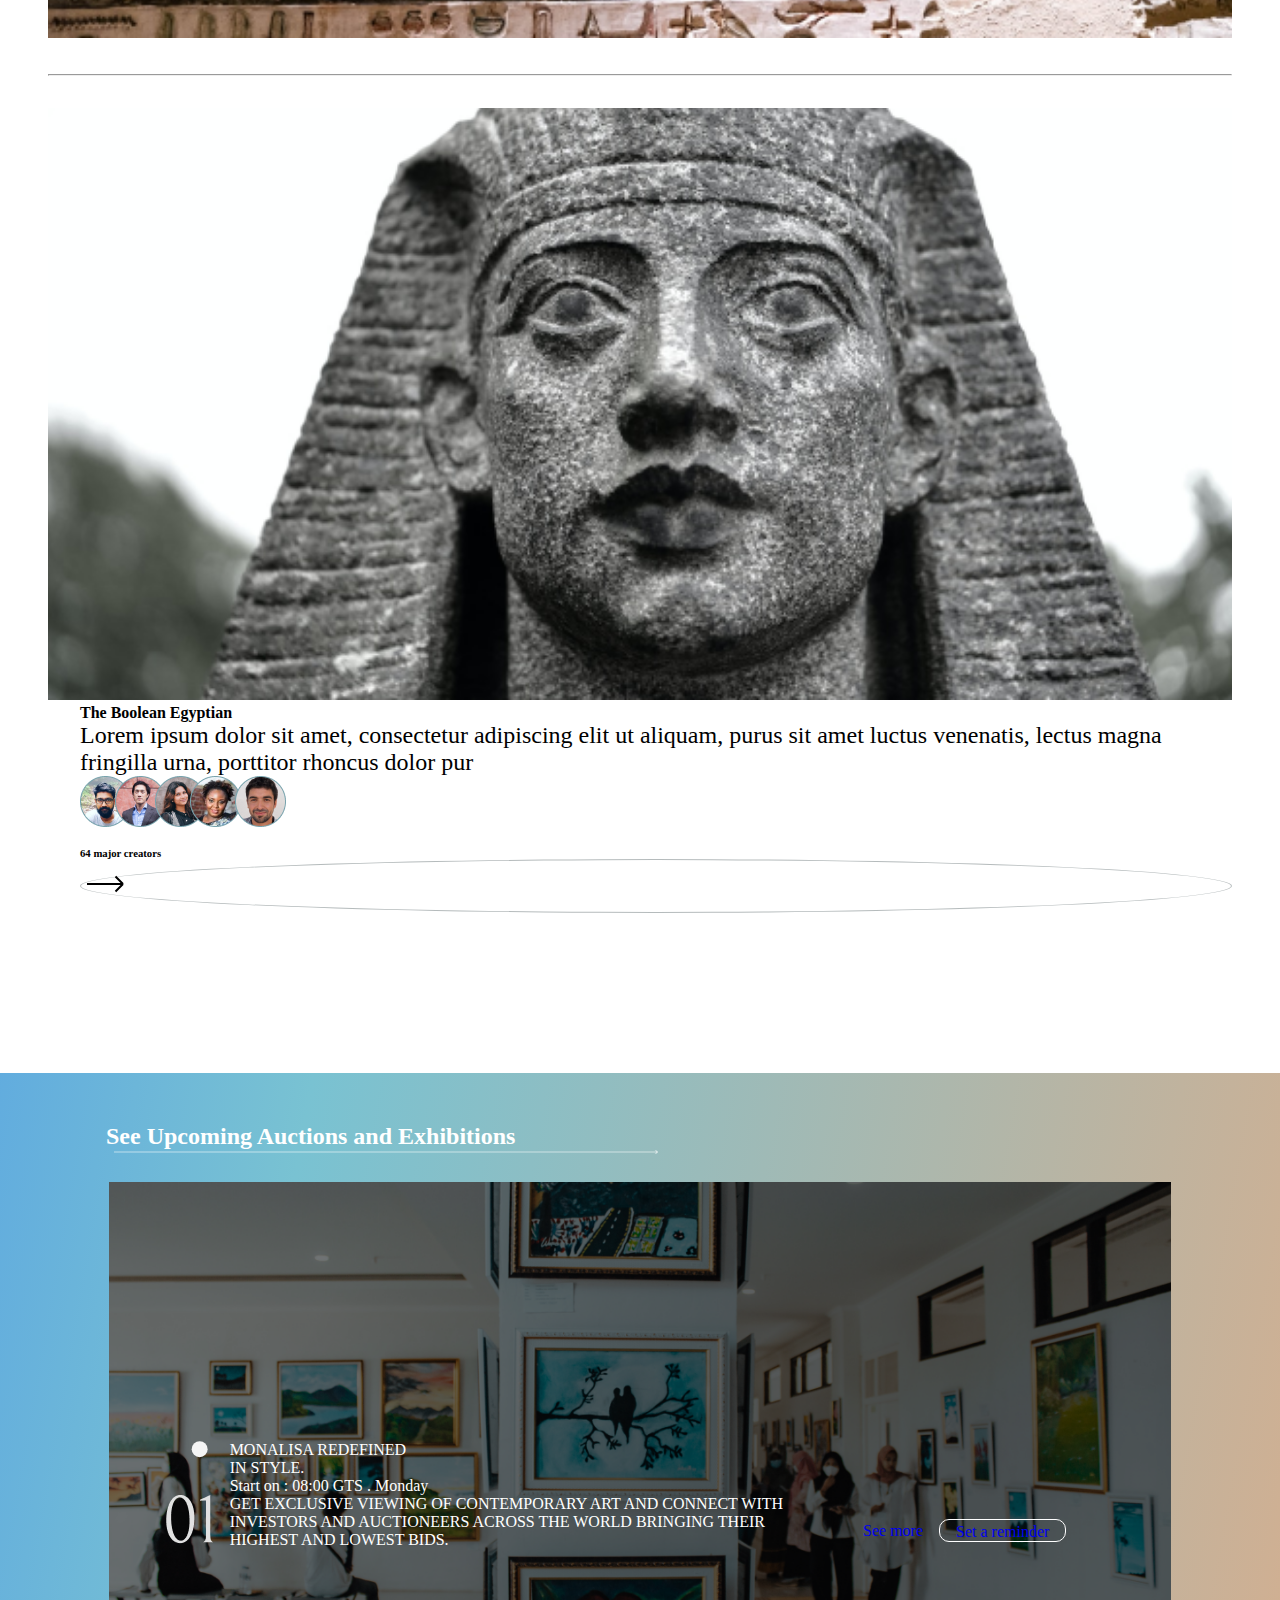
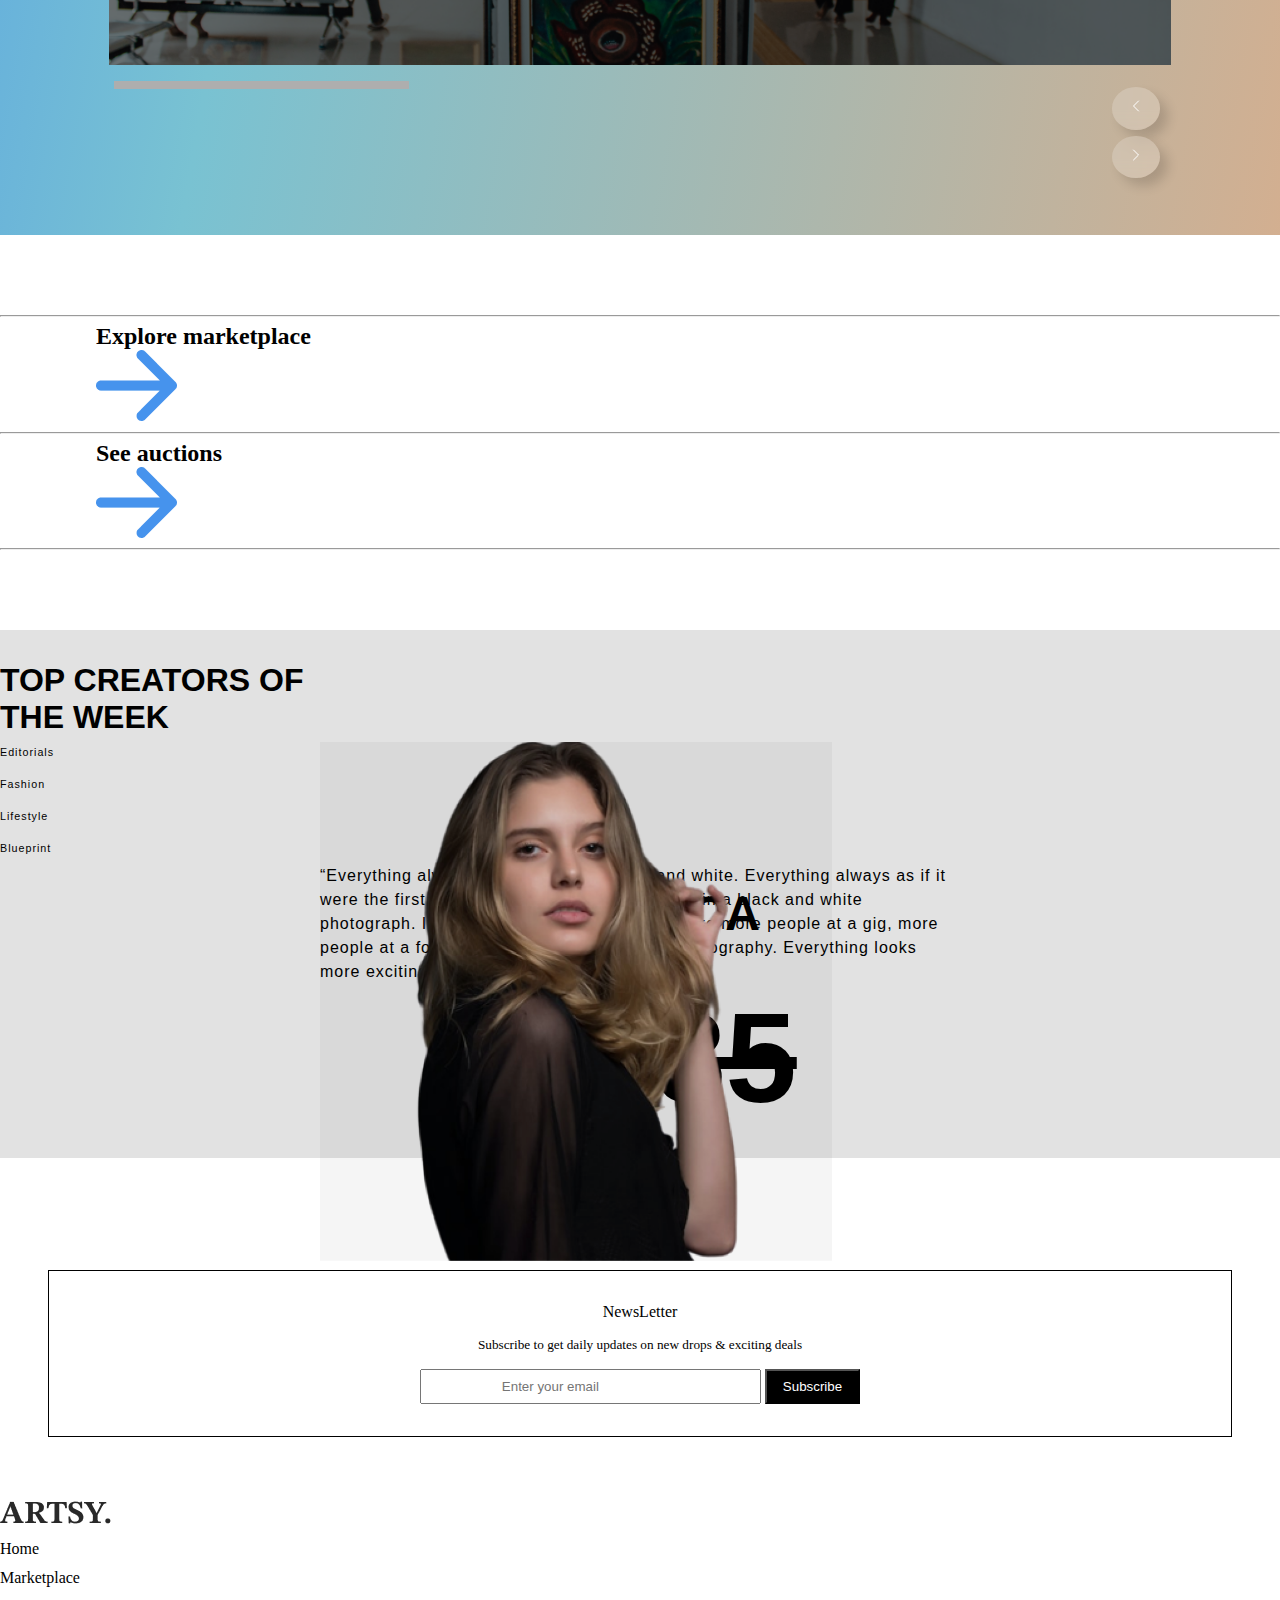
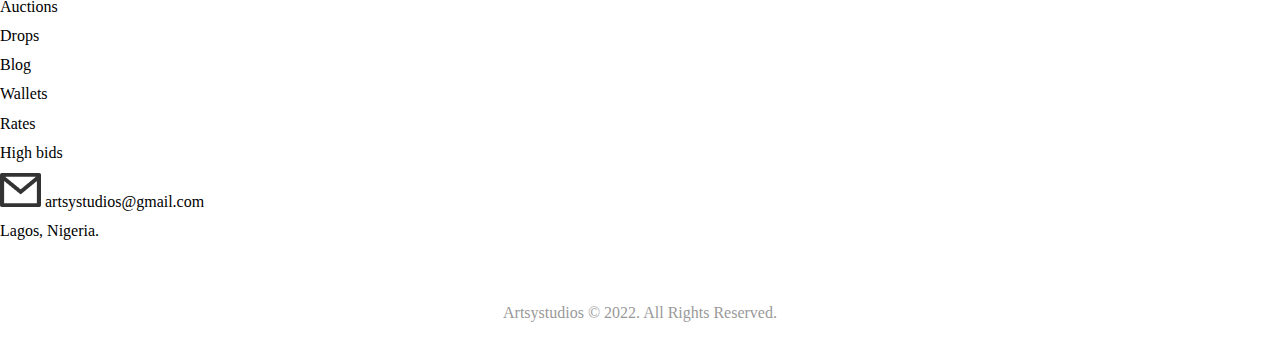
==== commit a43fd099: "implement the feature product" ====
--- a/index.html
+++ b/index.html
@@ -94,9 +94,11 @@
           <div class="featured-products d-flex">
             <div class="col-6 d-inline position-relative cards me-4">
               <img src="img/feature product.png" alt="" class="featured-img" />
+
               <img
                 src="img/hover-img (1).png"
                 alt=""
+                onclick="clickImg(this)"
                 class="featured-img img-top"
               />
             </div>
@@ -191,11 +193,13 @@
                 src="img/feature product 2.png"
                 alt=""
                 class="featured-img"
+                onclick=""
               />
               <img
                 src="img/hover-img (2).png"
                 alt=""
                 class="featured-img img-top"
+                onclick="clickImg(this)"
               />
             </div>
           </div>
@@ -213,6 +217,7 @@
                 src="img/hover-img (3).png"
                 alt=""
                 class="featured-img img-top"
+                onclick="clickImg(this)"
               />
             </div>
 
@@ -289,9 +294,13 @@
             </div>
 
             <div class="reminder">
-              <a href="" class="link-light link">See more</a>
+              <a
+                href="Acutions.html"
+                class="link-light link text-decoration-underline"
+                >See more</a
+              >
               <div class="set_reminder">
-                <p class="">Set a reminder</p>
+                <a href="Drop.html" class="link-light">Set a reminder</a>
               </div>
             </div>
           </div>
@@ -356,14 +365,18 @@
       <div class="d-flex Explore-box">
         <h2 class="explore-header">Explore marketplace</h2>
         <div class="">
-          <img src="img/explore-arrow.png" alt="" />
+          <a href="Marketplace.html"
+            ><img src="img/explore-arrow.png" alt=""
+          /></a>
         </div>
       </div>
       <hr />
       <div class="d-flex Explore-box">
         <h2 class="explore-header">See auctions</h2>
         <div class="">
-          <img src="img/explore-arrow.png" alt="" />
+          <a href="Acutions.html">
+            <img src="img/explore-arrow.png" alt="" />
+          </a>
         </div>
       </div>
       <hr />
@@ -400,13 +413,13 @@
       </div>
     </div>
     <div class="creators-img-box">
-      <img
+      <!-- <img
         src="img/manBig.png"
         alt=""
         class="creators-img"
         style="width: 25%"
       />
-      <img src="img/manSmall.png" alt="" class="creators-img" />
+      <img src="img/manSmall.png" alt="" class="creators-img" /> -->
       <img src="img/lady-pic (1).png" alt="" class="creators-img" />
     </div>
     <!-- container7 ends-->
@@ -434,15 +447,15 @@
         </div>
         <div class="link-box">
           <ul>
-            <li class="list-link"><a href="" class="link-item">Home</a></li>
-            <li class="list-link">
-              <a href="" class="link-item">Marketplace</a>
-            </li>
-            <li class="list-link">
-              <a href="" class="link-item">Auctions</a>
-            </li>
-            <li class="list-link">
-              <a href="" class="link-item">Drops</a>
+            <li class="list-link"><a href="#" class="link-item">Home</a></li>
+            <li class="list-link">
+              <a href="Marketplace.html" class="link-item">Marketplace</a>
+            </li>
+            <li class="list-link">
+              <a href="Acutions.html" class="link-item">Auctions</a>
+            </li>
+            <li class="list-link">
+              <a href="Drop.html" class="link-item">Drops</a>
             </li>
           </ul>
         </div>
--- a/style/style.css
+++ b/style/style.css
@@ -277,7 +277,7 @@
   top: -26rem;
   left: 20rem;
   bottom: 0rem;
-  opacity: 0;
+  /* opacity: 0; */
 }
 .creators-img-box {
   position: relative;
@@ -319,7 +319,7 @@
   letter-spacing: 1px;
 }
 /* animate img */
-.creators-img-box img {
+/* .creators-img-box img {
   position: absolute;
   animation-name: slide-in;
   animation-duration: 3s;
@@ -349,11 +349,11 @@
 @keyframes slide-in-1 {
   0% {
     transform: translateX(-100%);
-    opacity: 1;
+    opacity: 0;
   }
   50% {
     transform: translateX(0%);
-    opacity: 1;
+    opacity: 0;
   }
   100% {
     transform: translateX(0%);
@@ -367,11 +367,11 @@
   }
   50% {
     transform: translateY(0%);
-    opacity: 1;
+    opacity: 0;
   }
   100% {
     transform: translateY(0%);
-    opacity: 1;
+    opacity: 0;
   }
 }
 
@@ -382,13 +382,13 @@
   }
   50% {
     transform: translateX(0%);
-    opacity: 1;
+    opacity: 0;
   }
   100% {
     transform: translateX(0%);
-    opacity: 1;
-  }
-}
+    opacity: 0;
+  }
+} */
 /* newletter-box */
 .newletter-section {
   background-color: #fff;
@@ -476,7 +476,7 @@
     font-size: 18px;
   }
   .ellipse {
-    width: 17%;
+    width: 16%;
   }
   .major_text {
     left: -50px;
@@ -526,7 +526,7 @@
     font-size: 1.4rem;
   }
   .products-p {
-    font-size: 17px;
+    font-size: 15px;
   }
   .major_text {
     left: -50px;
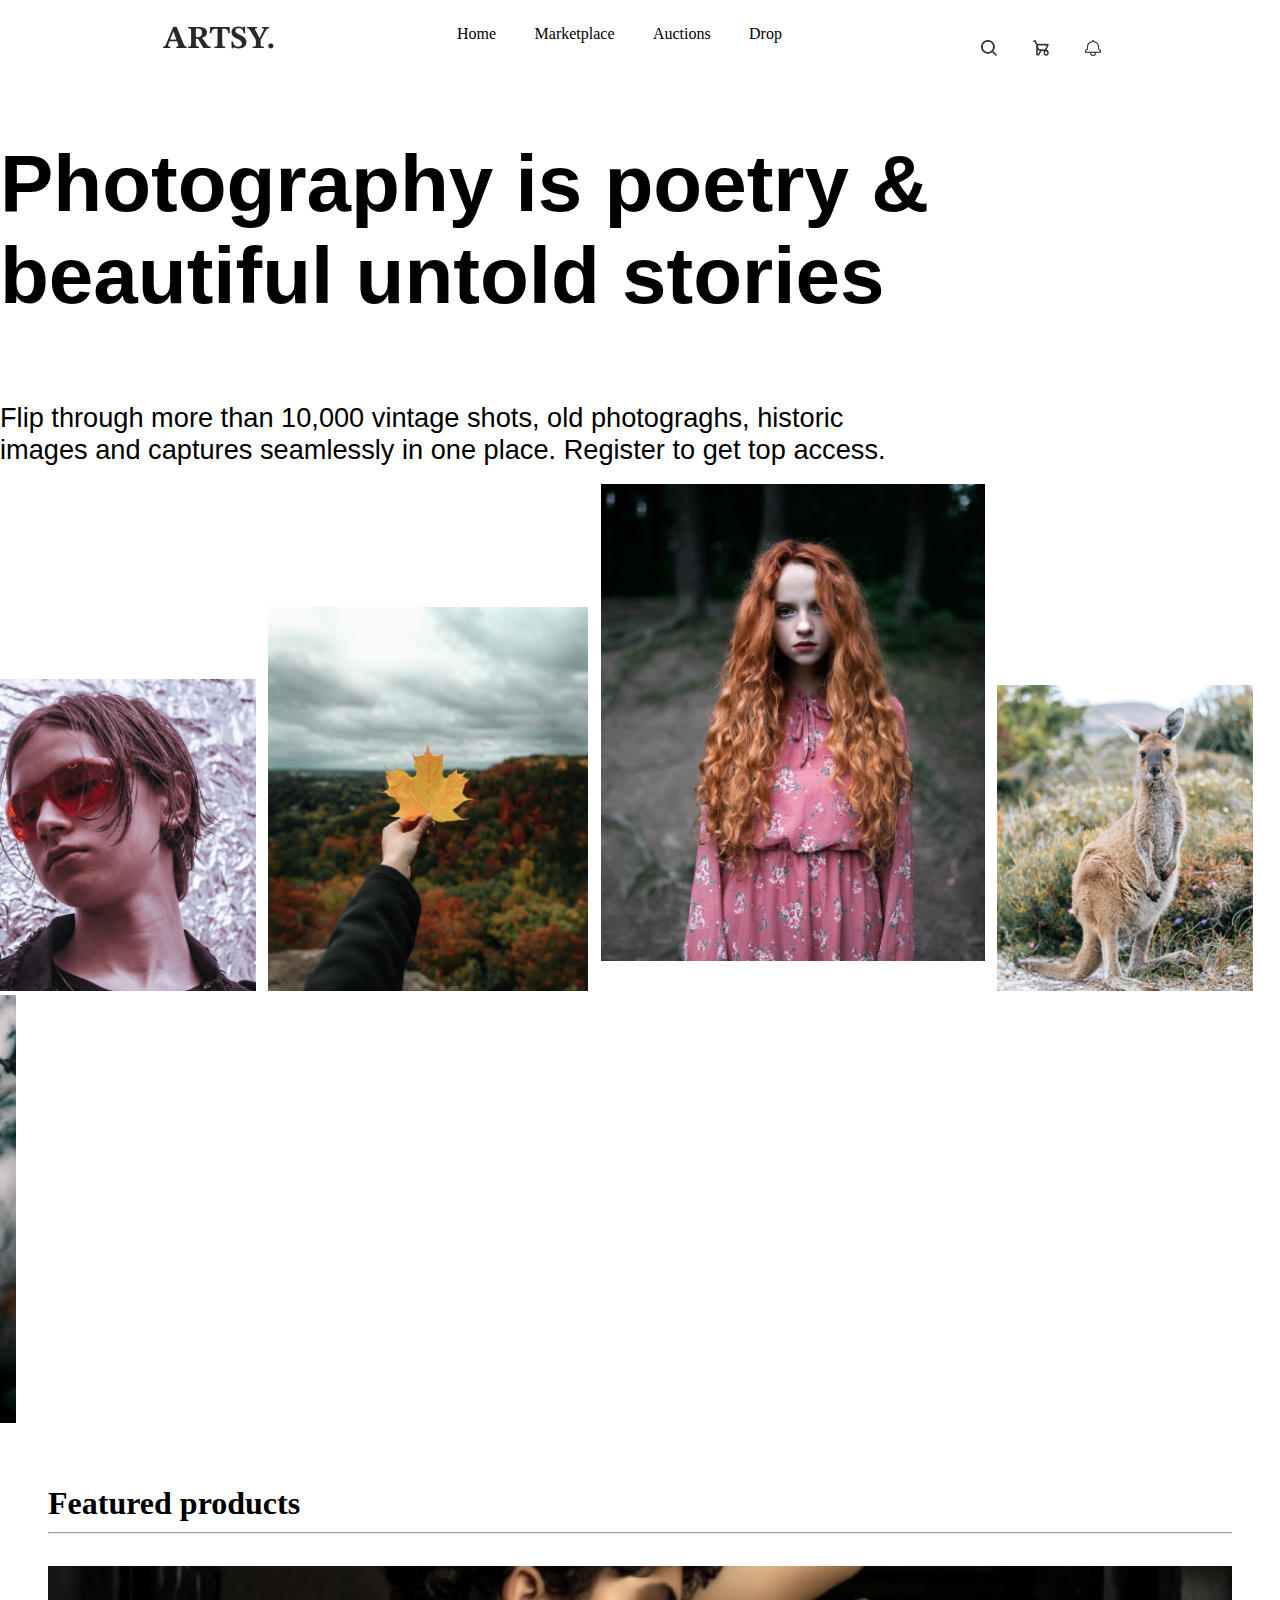
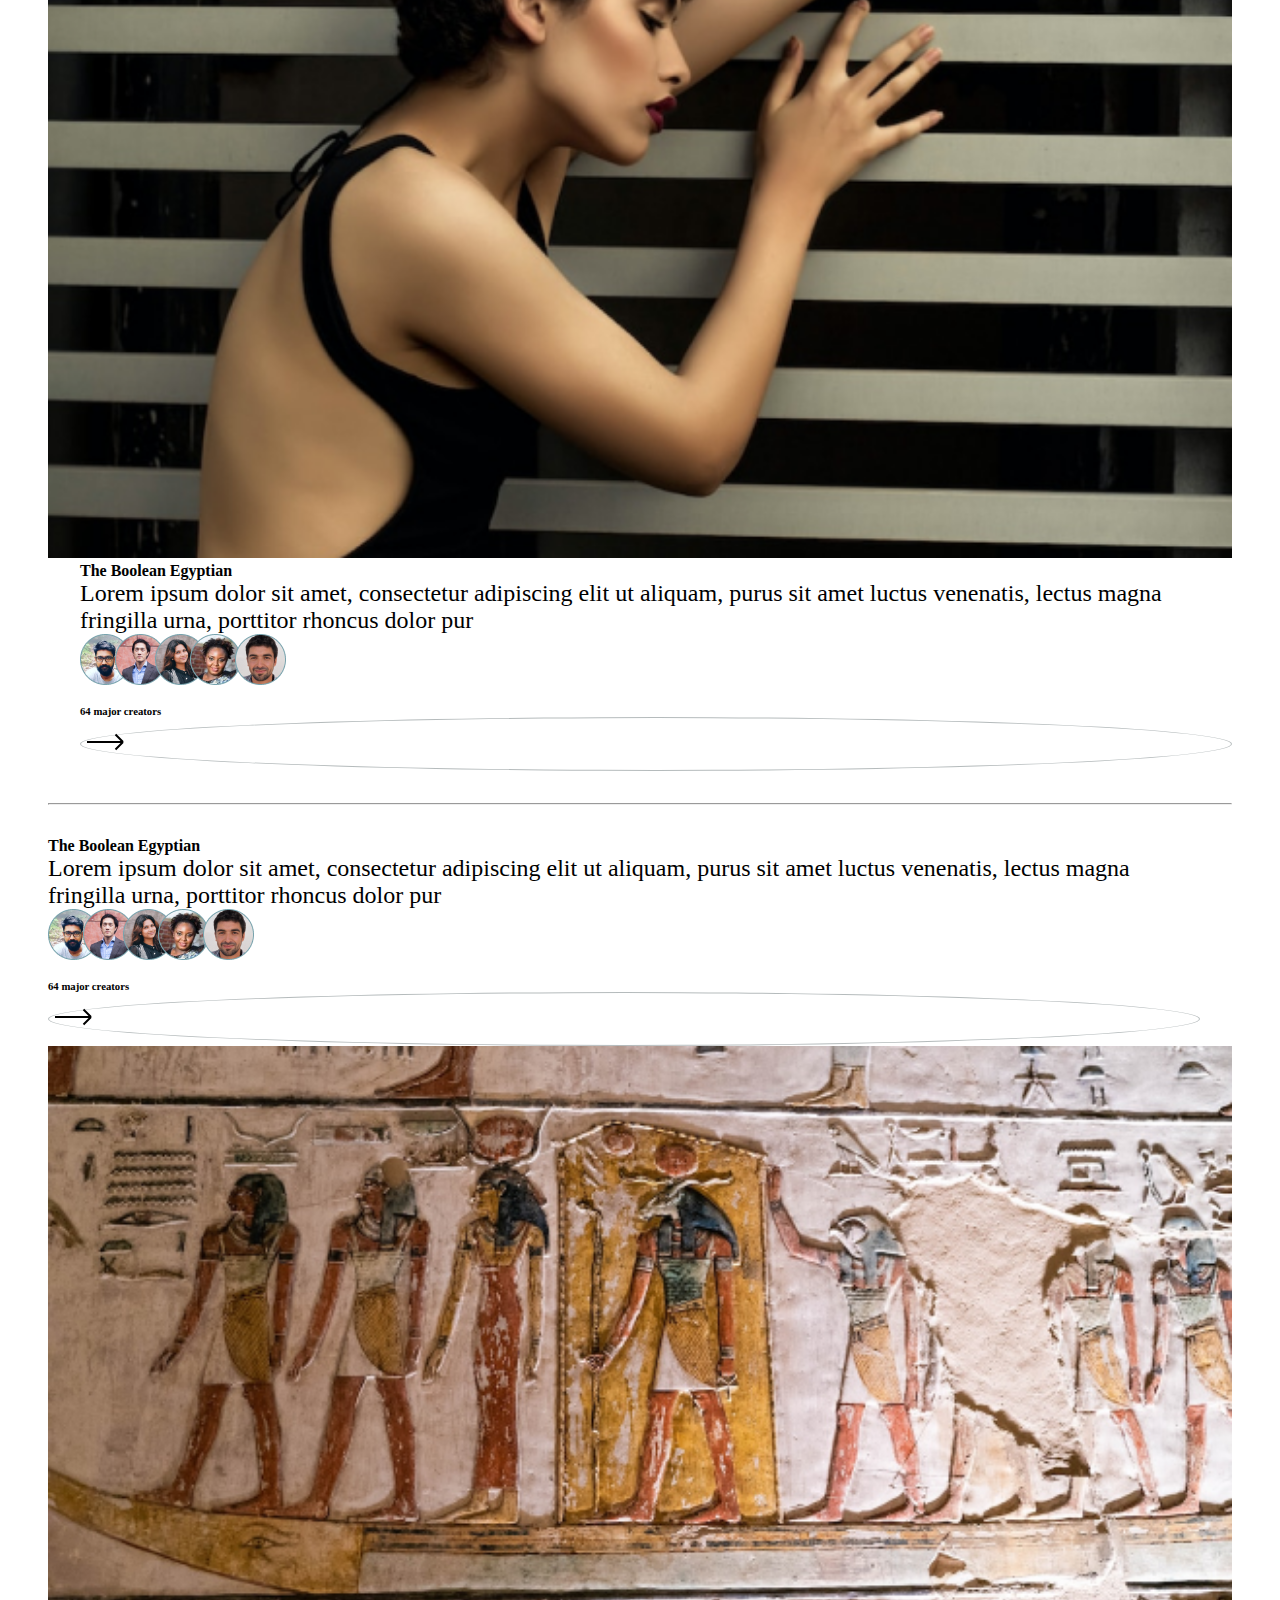
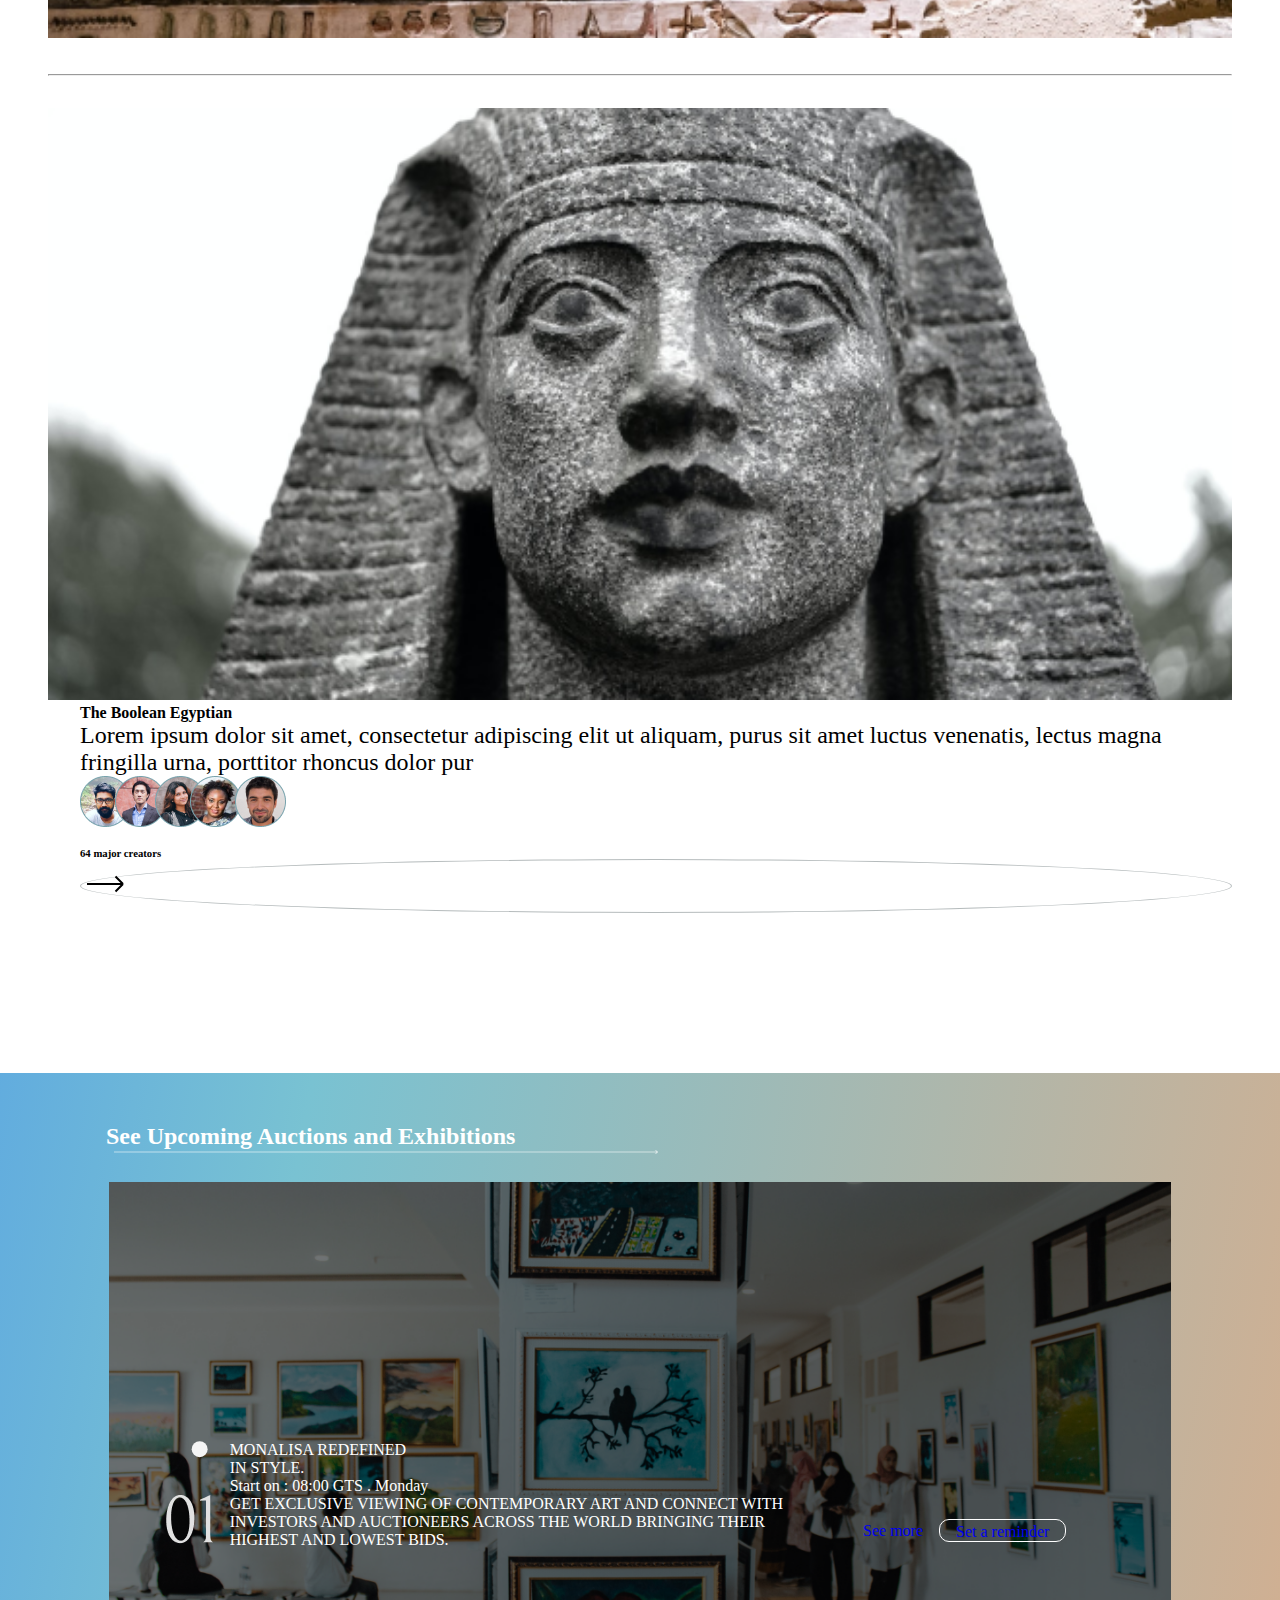
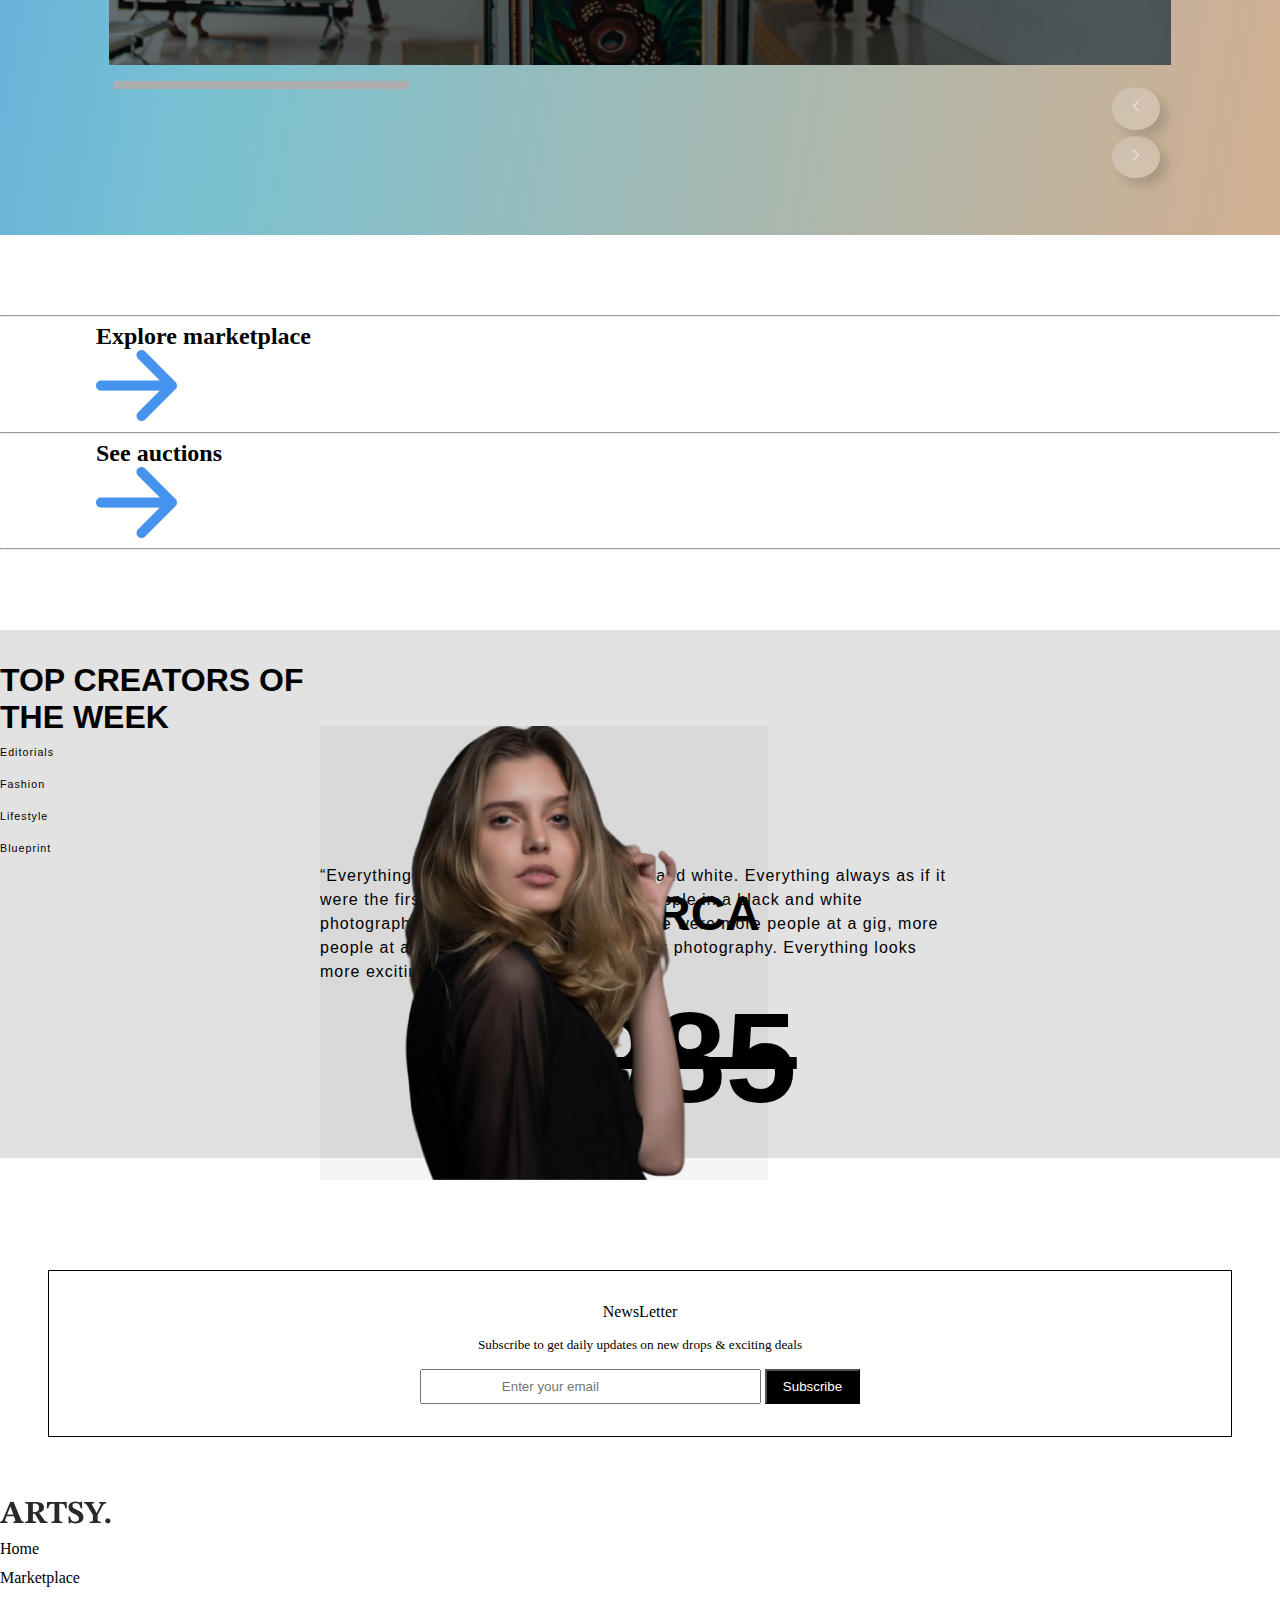
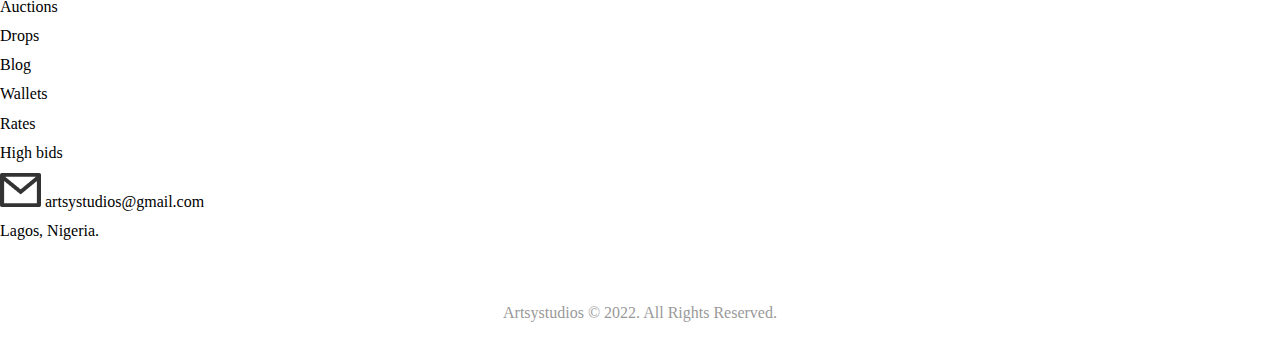
==== commit f384a502: "Implement filter on the checkboxs" ====
--- a/index.html
+++ b/index.html
@@ -21,8 +21,25 @@
   <body>
     <!--Navigation section begin-->
     <nav class="nav">
+      <button class="hamburger mb-4 border-0">
+        <svg
+          xmlns="http://www.w3.org/2000/svg"
+          fill="none"
+          viewBox="0 0 24 24"
+          stroke-width="1.5"
+          stroke="currentColor"
+          class="w-6 h-6"
+          style="width: 40px"
+        >
+          <path
+            stroke-linecap="round"
+            stroke-linejoin="round"
+            d="M3.75 6.75h16.5M3.75 12h16.5m-16.5 5.25h16.5"
+          />
+        </svg>
+      </button>
       <!--Logo-->
-      <div class="logo">
+      <div class="logo mt-1">
         <img src="img/logo.png" alt="" />
       </div>
       <!--Nav links-->
--- a/style/style.css
+++ b/style/style.css
@@ -9,6 +9,10 @@
   justify-content: space-evenly;
   padding: 1rem 0;
   margin: 0.6rem 0;
+}
+.hamburger {
+  background-color: #fff;
+  display: none;
 }
 li {
   list-style-type: none;
@@ -272,9 +276,9 @@
   height: 33rem;
 }
 .creators-img {
-  width: 40%;
+  width: 35%;
   position: absolute;
-  top: -26rem;
+  top: -27rem;
   left: 20rem;
   bottom: 0rem;
   /* opacity: 0; */
@@ -614,9 +618,20 @@
 }
 .bycategory {
   padding: 1.5rem 0 1rem;
+  cursor: pointer;
+}
+.show-category {
+  display: none !important;
 }
 .form-check {
   margin-bottom: 0.5rem !important;
+  transition: all 10s ease;
+}
+.bi-chevron-down {
+  color: #3341c1;
+}
+.hidden {
+  display: none;
 }
 .cartProduct {
   background: #ffffff;
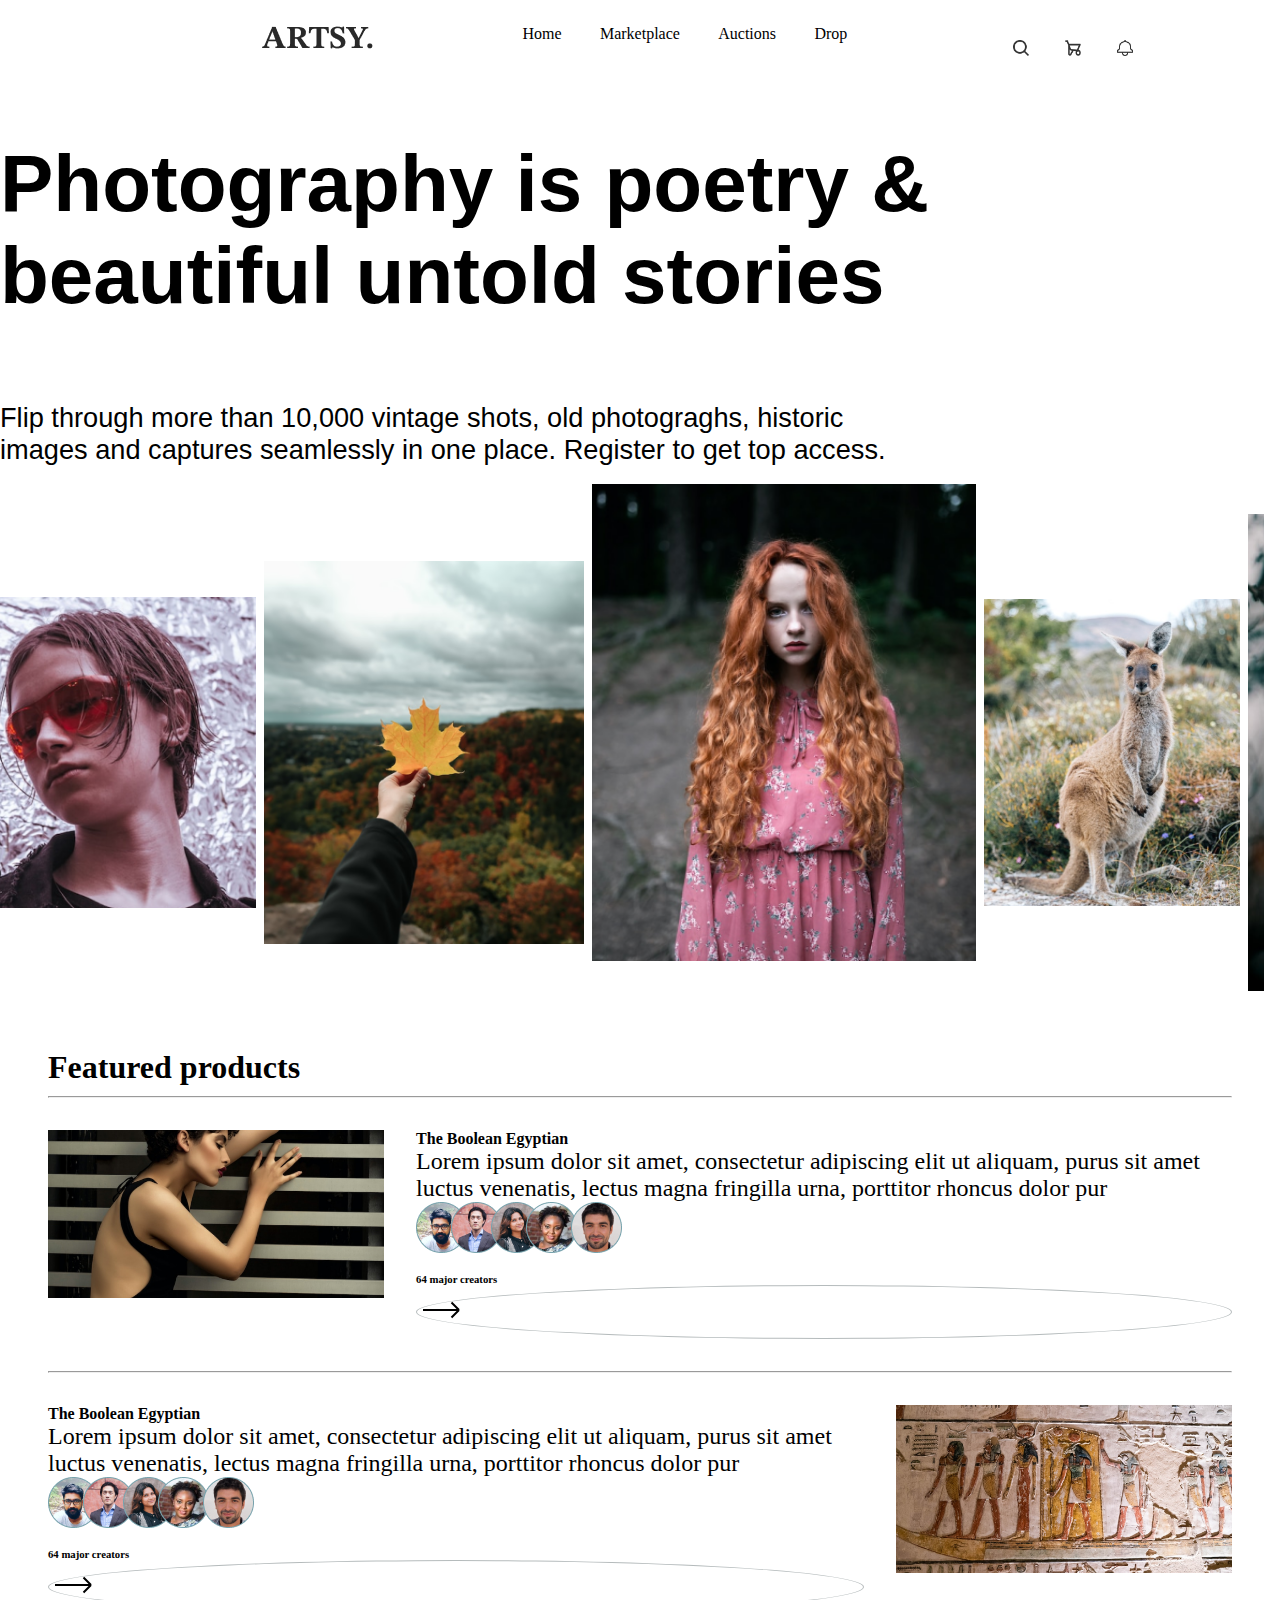
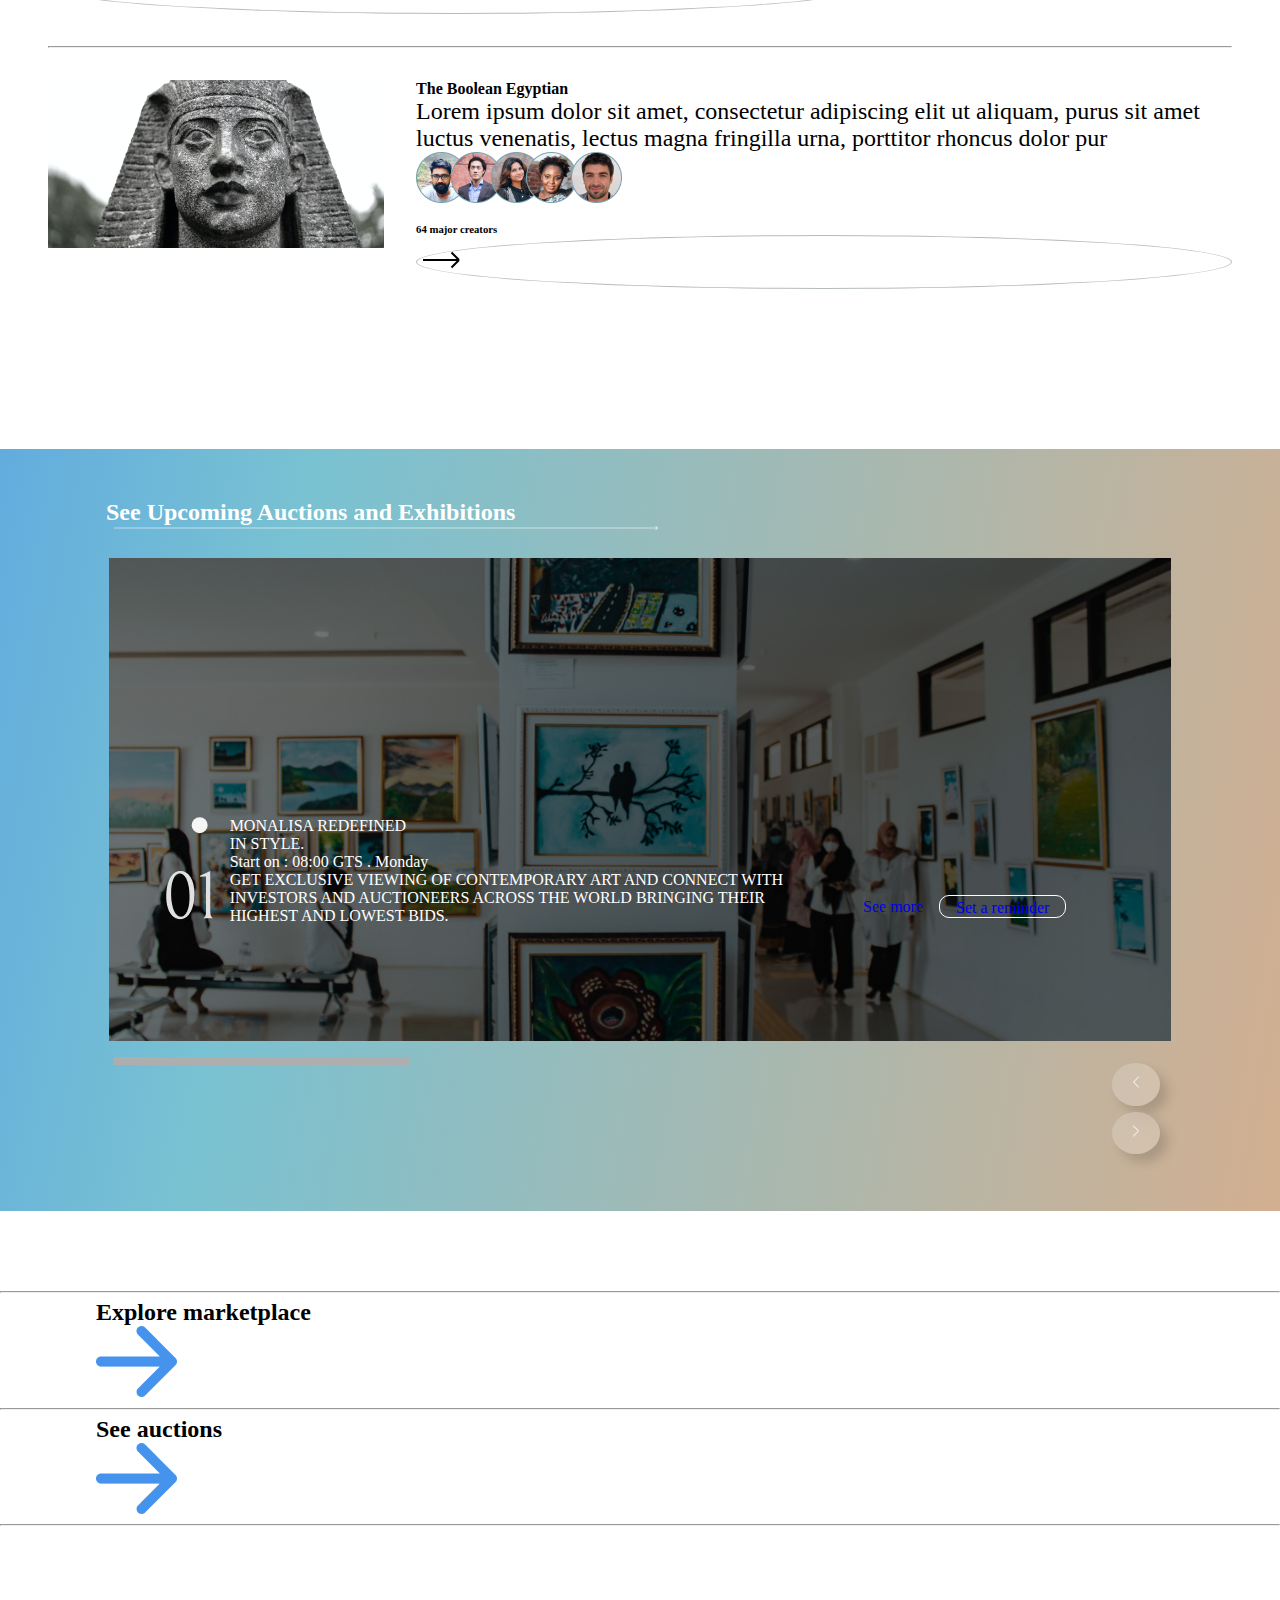
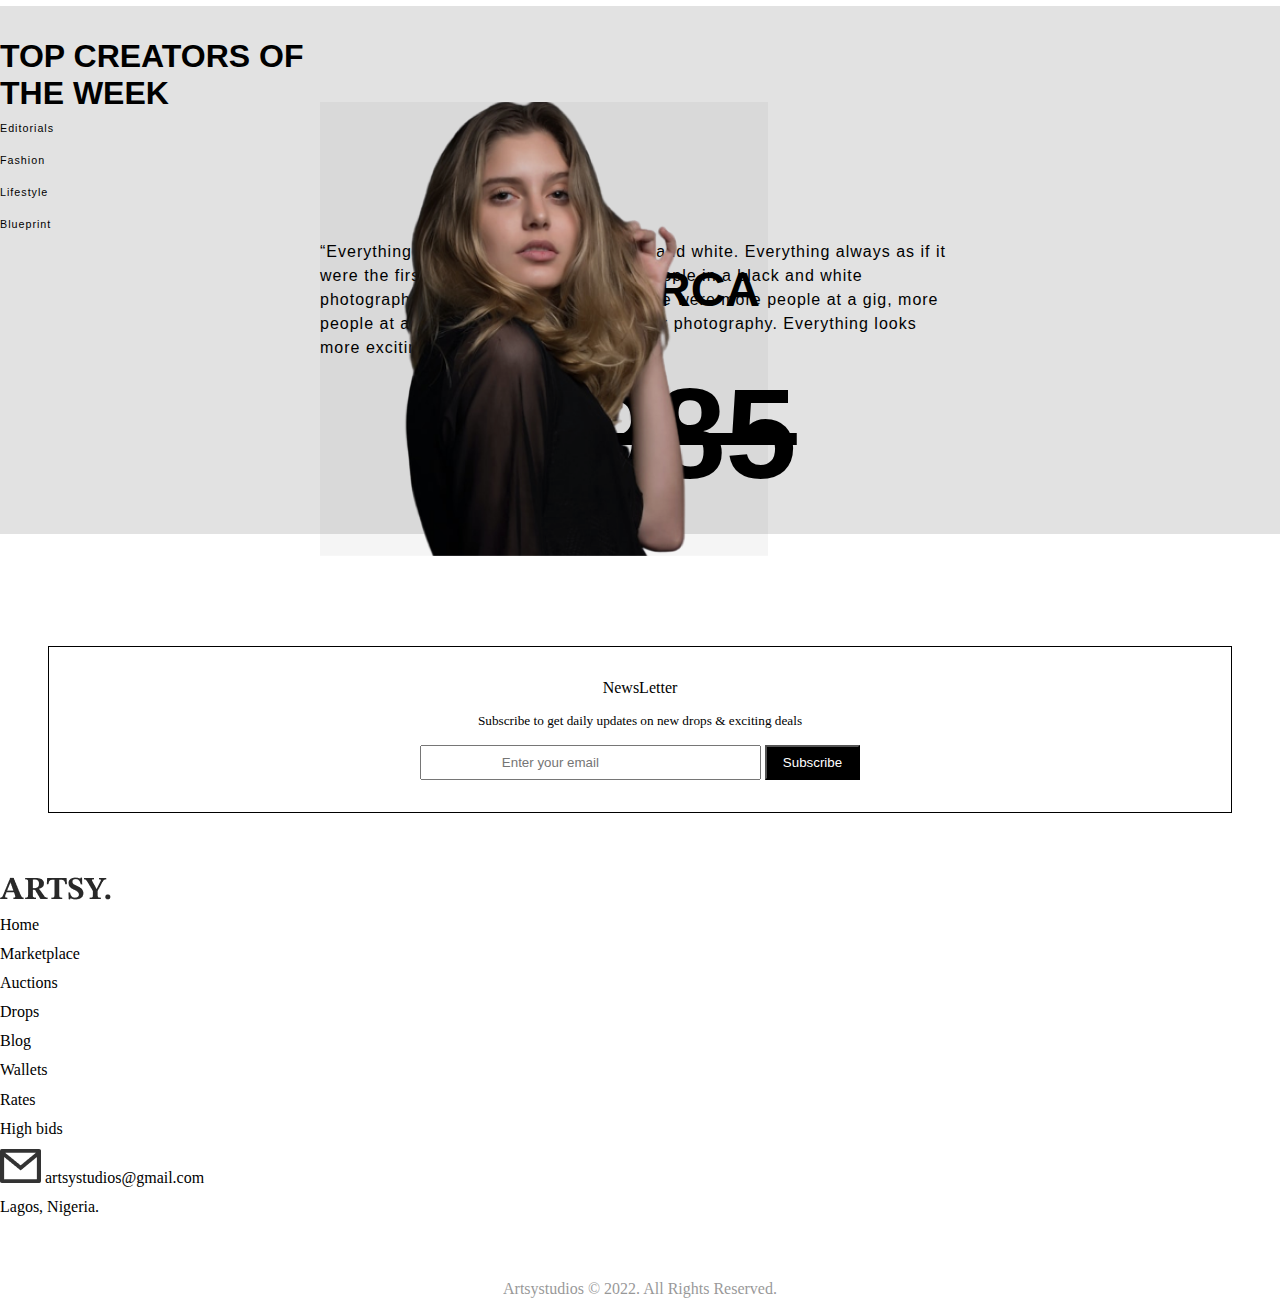
==== commit f565c937: "Implement the responsive view of the home page" ====
--- a/index.html
+++ b/index.html
@@ -21,23 +21,25 @@
   <body>
     <!--Navigation section begin-->
     <nav class="nav">
-      <button class="hamburger mb-4 border-0">
-        <svg
-          xmlns="http://www.w3.org/2000/svg"
-          fill="none"
-          viewBox="0 0 24 24"
-          stroke-width="1.5"
-          stroke="currentColor"
-          class="w-6 h-6"
-          style="width: 40px"
-        >
-          <path
-            stroke-linecap="round"
-            stroke-linejoin="round"
-            d="M3.75 6.75h16.5M3.75 12h16.5m-16.5 5.25h16.5"
-          />
-        </svg>
-      </button>
+      <div class="">
+        <button class="hamburger mb-4 border-0">
+          <svg
+            xmlns="http://www.w3.org/2000/svg"
+            fill="none"
+            viewBox="0 0 24 24"
+            stroke-width="1.5"
+            stroke="currentColor"
+            class="w-6 h-6"
+            style="width: 40px"
+          >
+            <path
+              stroke-linecap="round"
+              stroke-linejoin="round"
+              d="M3.75 6.75h16.5M3.75 12h16.5m-16.5 5.25h16.5"
+            />
+          </svg>
+        </button>
+      </div>
       <!--Logo-->
       <div class="logo mt-1">
         <img src="img/logo.png" alt="" />
@@ -72,26 +74,30 @@
           ><img src="img/cart.png" alt="" class="icon-img"
         /></a>
         <a href="Drop.html">
-          <img src="img/alarm.png" alt="" class="icon-img"
+          <img src="img/alarm.png" alt="" id="alarm-icon" class="icon-img"
         /></a>
       </div>
     </nav>
     <!--Navigation section end-->
     <!-- container1 -->
     <div class="row main-containers">
-      <div class="text-box d-flex justify-content-center m-auto">
+      <div class="text-box d-flex justify-content-center m-auto text-center">
         <h1 class="container-text">
-          Photography is poetry &<br />
-          beautiful untold stories
+          Photography is poetry & beautiful untold stories
         </h1>
       </div>
-      <div class="text-box d-flex justify-content-center m-auto">
+      <div
+        class="text-box d-flex justify-content-center m-auto text-center"
+        style="max-width: 72%"
+      >
         <p class="paragraph-text">
-          Flip through more than 10,000 vintage shots, old photograghs,
-          historic<br />
+          Flip through more than 10,000 vintage shots, old photograghs, historic
           images and captures seamlessly in one place. Register to get top
           access.
         </p>
+      </div>
+      <div class="media-img">
+        <img src="img/media-query-img.png" alt="" class="slider-img m-auto" />
       </div>
       <div class="container-img d-flex">
         <img src="img/slider (2).png" alt="" class="slider-img1" />
@@ -108,10 +114,9 @@
         <div class="featured-box">
           <h1 class="header-products">Featured products</h1>
           <hr />
-          <div class="featured-products d-flex">
-            <div class="col-6 d-inline position-relative cards me-4">
+          <div class="featured-products w-100%">
+            <div class="col-sm-6 col-12 position-relative cards me-4">
               <img src="img/feature product.png" alt="" class="featured-img" />
-
               <img
                 src="img/hover-img (1).png"
                 alt=""
@@ -119,8 +124,7 @@
                 class="featured-img img-top"
               />
             </div>
-
-            <div class="col-6 product-text">
+            <div class="col-sm-6 col-12 product-text">
               <h4>The Boolean Egyptian</h4>
               <p class="products-p">
                 Lorem ipsum dolor sit amet, consectetur adipiscing elit ut
@@ -167,8 +171,8 @@
         <!-- container3 begins-->
         <div class="container featured-box">
           <hr />
-          <div class="featured-products d-flex">
-            <div class="col-6 product-text2">
+          <div class="featured-products">
+            <div class="col-sm-6 col-12 product-text2" id="orderDisplay">
               <h4>The Boolean Egyptian</h4>
               <p class="products-p">
                 Lorem ipsum dolor sit amet, consectetur adipiscing elit ut
@@ -205,7 +209,7 @@
                 </div>
               </div>
             </div>
-            <div class="col-6 d-inline position-relative cards me-4">
+            <div class="col-sm-6 col-12 d-inline position-relative cards me-4">
               <img
                 src="img/feature product 2.png"
                 alt=""
@@ -227,8 +231,8 @@
         <!-- container4 begins-->
         <div class="container box4 featured-box">
           <hr />
-          <div class="featured-products d-flex">
-            <div class="col-6 d-inline position-relative cards me-4">
+          <div class="featured-products">
+            <div class="col-sm-6 col-12 d-inline position-relative cards me-4">
               <img src="img/feature product3.png" alt="" class="featured-img" />
               <img
                 src="img/hover-img (3).png"
@@ -238,7 +242,7 @@
               />
             </div>
 
-            <div class="col-6 product-text">
+            <div class="col-sm-6 col-12 product-text">
               <h4>The Boolean Egyptian</h4>
               <p class="products-p">
                 Lorem ipsum dolor sit amet, consectetur adipiscing elit ut
@@ -337,7 +341,7 @@
             aria-valuemax="100"
           ></div>
         </div>
-        <div class="d-flex">
+        <div class="d-flex" id="next-previous-icon">
           <div class="previous">
             <svg
               xmlns="http://www.w3.org/2000/svg"
@@ -354,7 +358,6 @@
               />
             </svg>
           </div>
-
           <div class="previous">
             <svg
               xmlns="http://www.w3.org/2000/svg"
@@ -401,7 +404,7 @@
     <!-- container6 ends-->
 
     <!-- container7 begins-->
-    <div class="creators_section">
+    <div class="creators_section d-none">
       <div class="d-flex creators-text">
         <h1 class="top-header">
           TOP CREATORS OF<br />
--- a/style/style.css
+++ b/style/style.css
@@ -23,6 +23,9 @@
 .nav-menu ul {
   display: flex;
   cursor: pointer;
+}
+.span2 {
+  display: block;
 }
 /* .nav-link.active {
   text-decoration: underline;
@@ -78,10 +81,14 @@
 .paragraph-text {
   font-size: 1.7rem;
 }
+.media-img {
+  display: none;
+}
 .container-img {
   width: 20.1rem;
   margin: 3rem 0;
   width: 100%;
+  display: flex;
 }
 .slider-img1 {
   width: 20%;
@@ -112,6 +119,7 @@
 }
 .featured-products {
   margin: 2rem 0;
+  display: flex;
 }
 .featured-img {
   width: 100%;
@@ -526,6 +534,10 @@
   }
 }
 @media screen and (max-width: 840px) {
+  .container-text {
+    font-size: 3rem;
+    margin: 3rem 0 5rem;
+  }
   .paragraph-text {
     font-size: 1.4rem;
   }
@@ -549,6 +561,88 @@
   }
   .set_reminder {
     margin: 0rem;
+  }
+}
+@media screen and (max-width: 700px) {
+  .nav {
+    justify-content: space-around;
+  }
+  .hamburger {
+    display: block;
+    border: none;
+  }
+  .nav-menu ul {
+    display: none;
+  }
+  #alarm-icon {
+    display: none;
+  }
+  .container-text {
+    font-size: 2.5rem;
+  }
+  .paragraph-text {
+    font-size: 1rem;
+  }
+}
+@media screen and (max-width: 500px) {
+  .container-text {
+    font-size: 2rem;
+    margin: 3rem 0 5rem;
+  }
+  .paragraph-text {
+    font-size: 0.8rem;
+  }
+  .media-img {
+    display: flex;
+  }
+  .container-img img {
+    display: none;
+  }
+  .featured-products {
+    margin: 2rem 0;
+    flex-direction: column;
+  }
+  #orderDisplay {
+    order: 2;
+  }
+  .arrow {
+    display: none;
+  }
+  /* .featured-img {
+    display: none;
+  } */
+  .cards .img-top {
+    display: inline;
+    position: absolute;
+    top: 0;
+    left: 0;
+    z-index: 99;
+  }
+  .cards:hover .img-top {
+    display: inline;
+  }
+  .product-text {
+    margin: 2rem 0;
+  }
+  .exhibition-header {
+    display: none;
+  }
+  .bigArrow {
+    display: none;
+  }
+  #next-previous-icon {
+    display: none !important;
+  }
+  .progress {
+    display: none !important;
+  }
+  .text-item {
+    top: 4rem;
+    font-size: 0.4rem;
+    width: 70%;
+  }
+  .number {
+    width: 80%;
   }
 }
 /* MarketPlace */
@@ -621,6 +715,12 @@
   cursor: pointer;
 }
 .show-category {
+  display: none !important;
+}
+.show-category2 {
+  display: none !important;
+}
+.show-category3 {
   display: none !important;
 }
 .form-check {
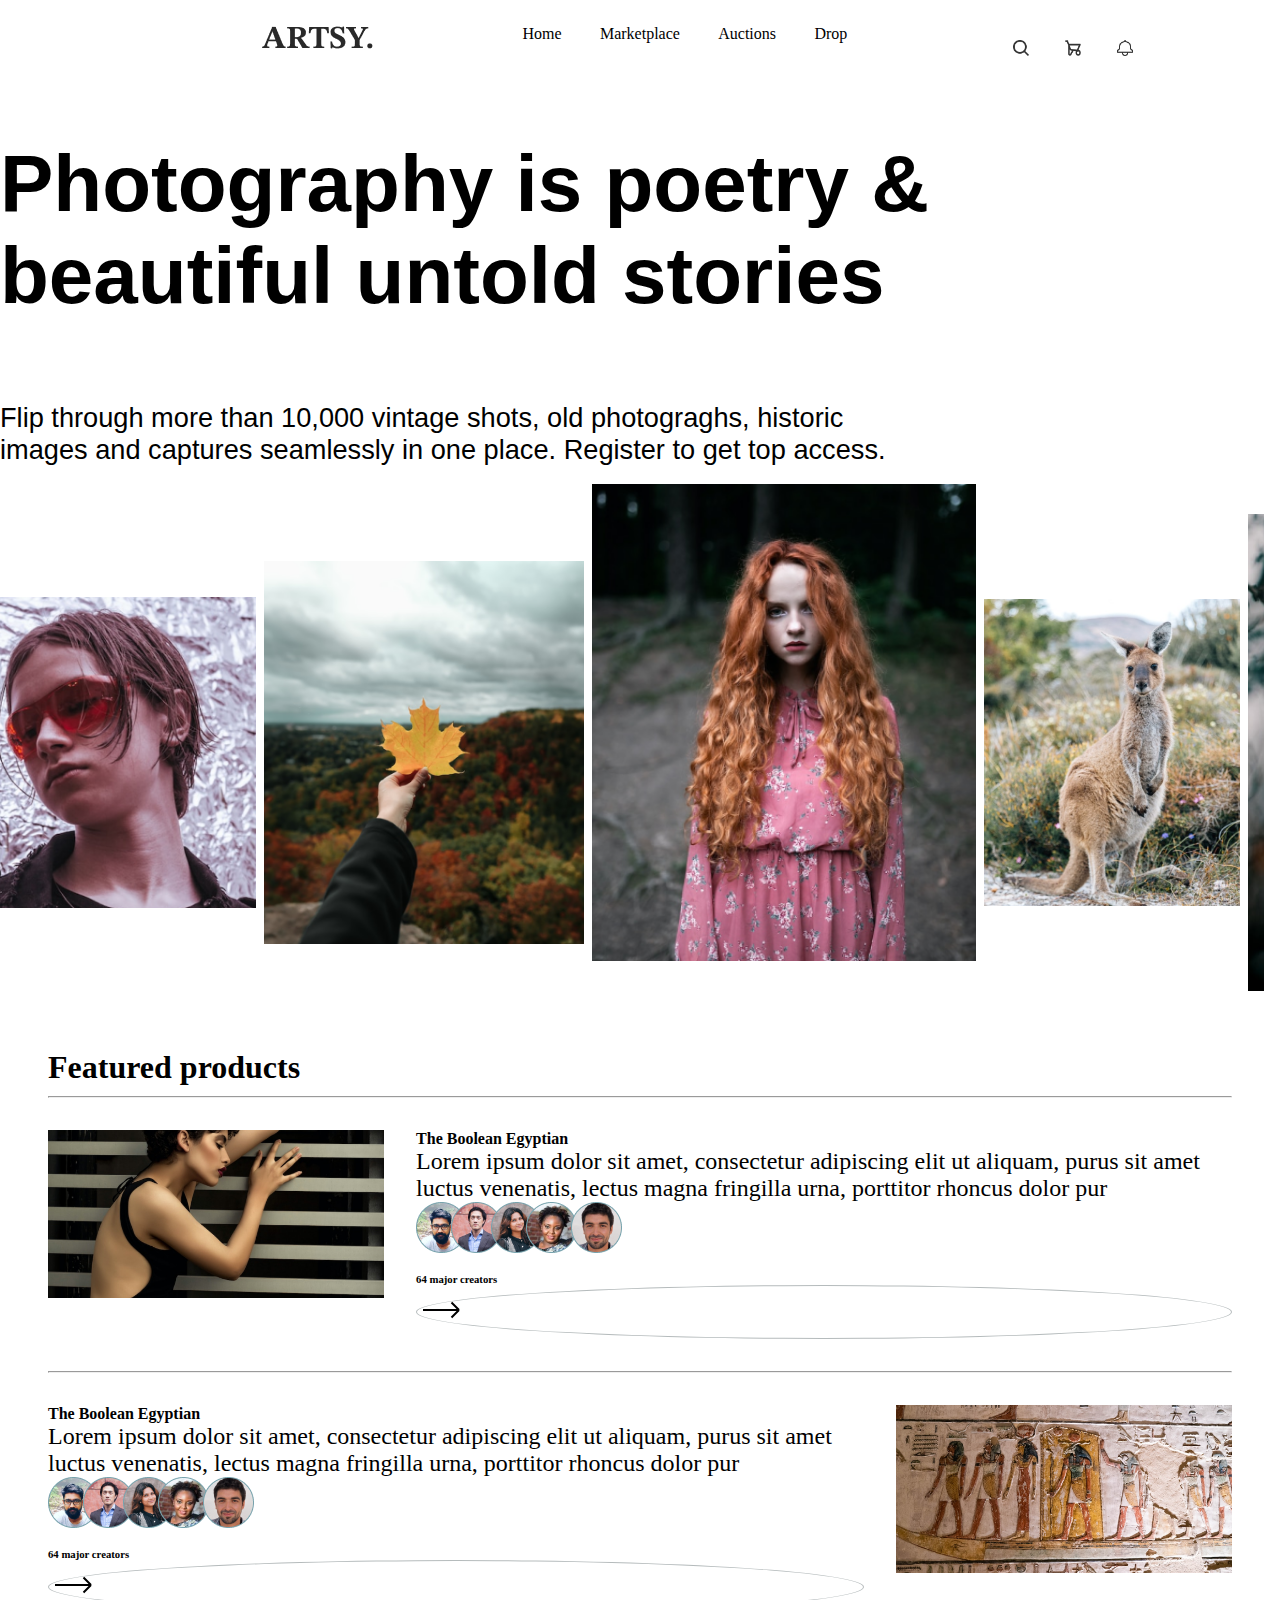
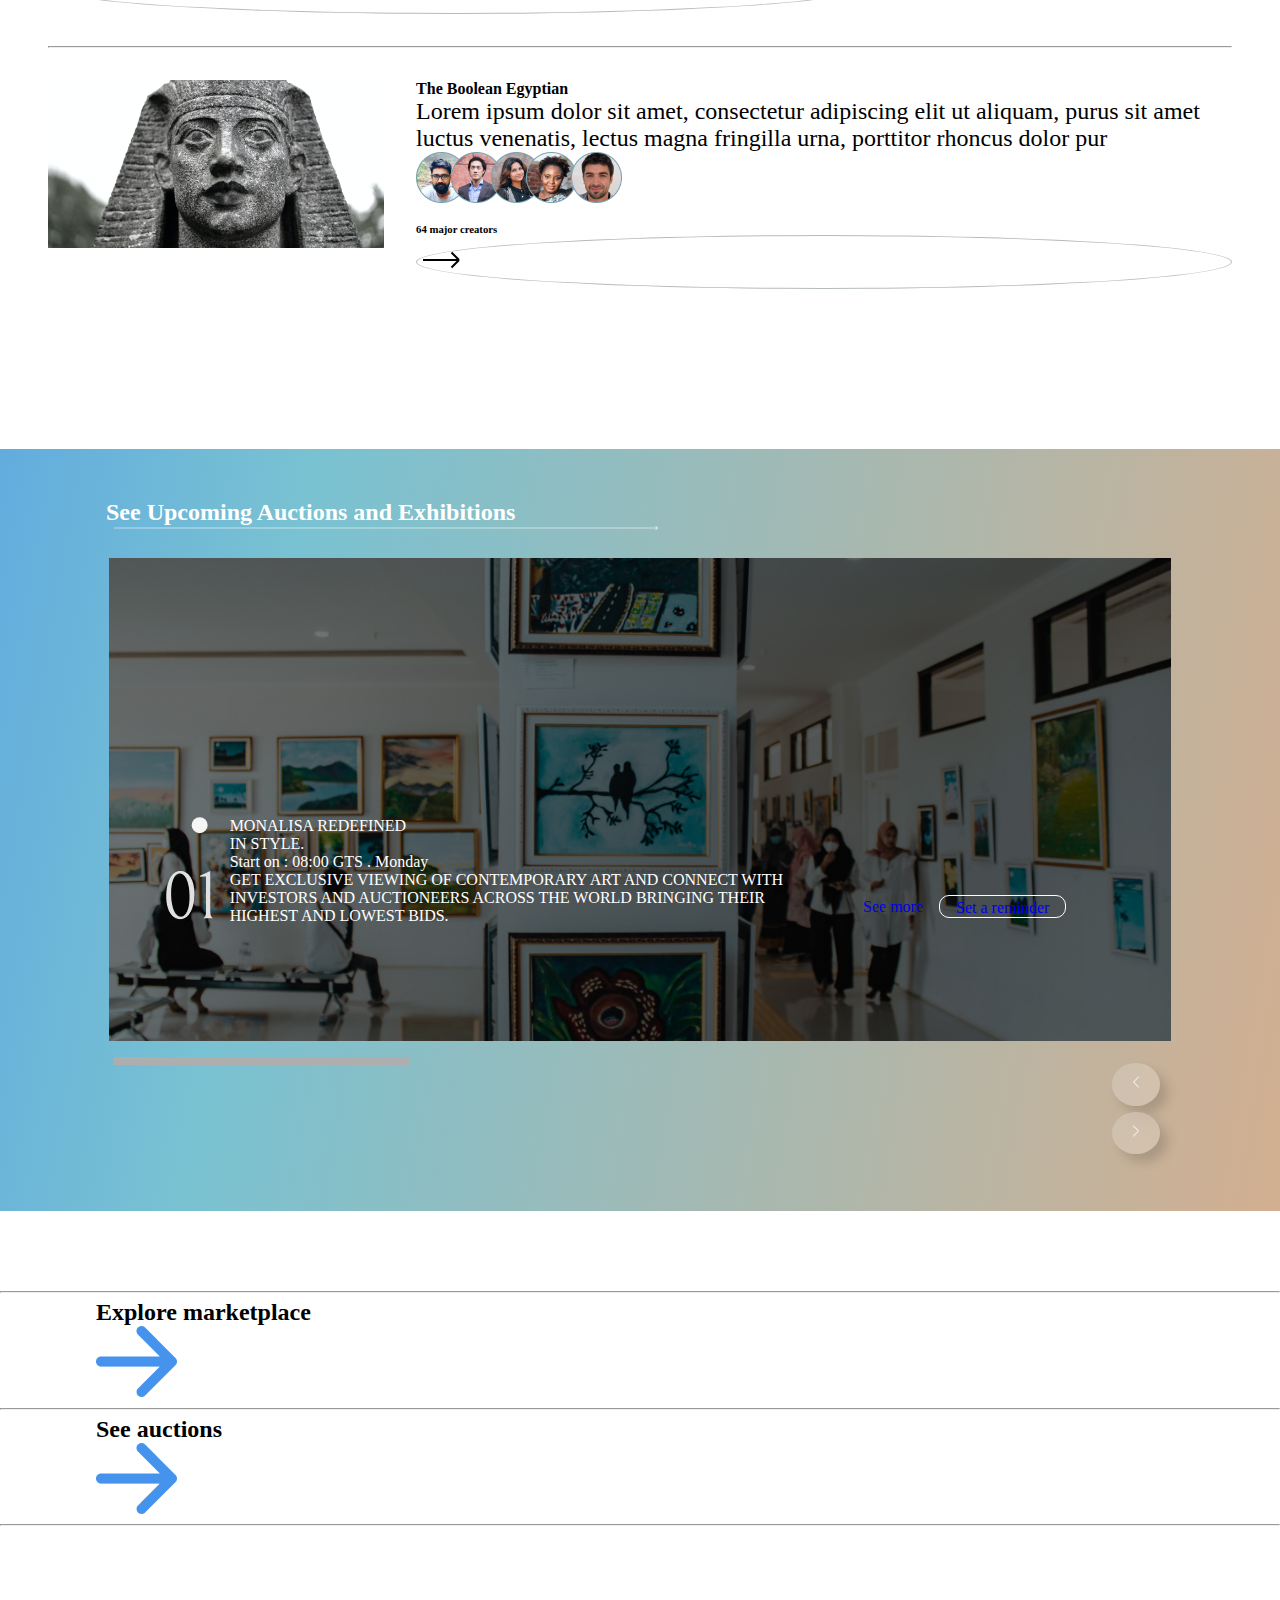
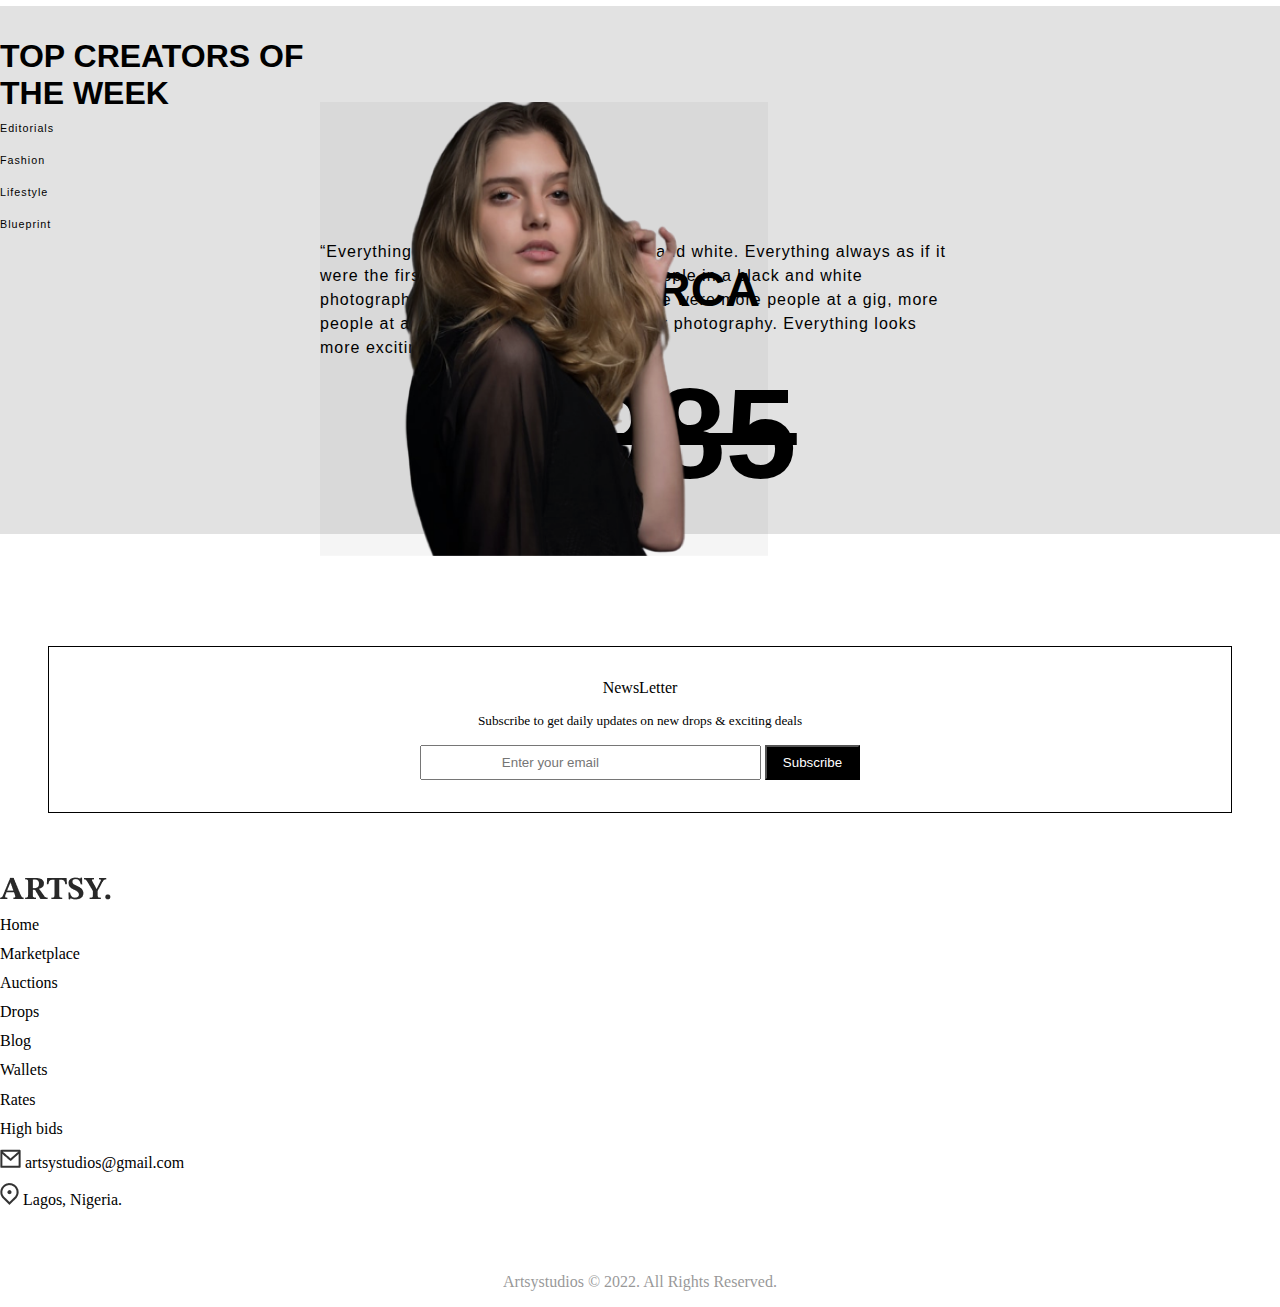
==== commit 1b542f3a: "responsive hime page" ====
--- a/index.html
+++ b/index.html
@@ -80,7 +80,7 @@
     </nav>
     <!--Navigation section end-->
     <!-- container1 -->
-    <div class="row main-containers">
+    <div class="row main-containers mr-0" style="margin-right: 0">
       <div class="text-box d-flex justify-content-center m-auto text-center">
         <h1 class="container-text">
           Photography is poetry & beautiful untold stories
@@ -111,7 +111,7 @@
     <div class="container">
       <div class="">
         <!-- container2 begins-->
-        <div class="featured-box">
+        <div class="container featured-box">
           <h1 class="header-products">Featured products</h1>
           <hr />
           <div class="featured-products w-100%">
@@ -404,7 +404,7 @@
     <!-- container6 ends-->
 
     <!-- container7 begins-->
-    <div class="creators_section d-none">
+    <div class="creators_section">
       <div class="d-flex creators-text">
         <h1 class="top-header">
           TOP CREATORS OF<br />
@@ -493,16 +493,19 @@
             </li>
           </ul>
         </div>
-        <div class="link-box">
+        <div class="link-box" id="link-show">
           <ul>
             <li class="list-link">
               <a href="" class="link-item">
-                <img src="img/massage-box.png" alt="" />
+                <img src="img/mess2.png" alt="" />
                 artsystudios@gmail.com</a
               >
             </li>
             <li class="list-link">
-              <a href="" class="link-item">Lagos, Nigeria.</a>
+              <a href="" class="link-item">
+                <img src="img/location.png" alt="" />
+                Lagos, Nigeria.</a
+              >
             </li>
           </ul>
         </div>
--- a/style/style.css
+++ b/style/style.css
@@ -644,6 +644,49 @@
   .number {
     width: 80%;
   }
+  .details {
+    display: block;
+  }
+  .reminder {
+    padding: 0 1.5rem;
+  }
+  .set_reminder {
+    margin: 0 1rem;
+  }
+  .circa {
+    left: 17rem;
+    top: 17rem;
+  }
+  .date {
+    left: 5rem;
+  }
+  .creators-img {
+    width: 65%;
+    top: -17rem;
+    left: 8rem;
+    bottom: 0rem;
+  }
+  .newletter-box {
+    border: 0;
+    margin: 2rem 2rem;
+    text-align: left;
+    padding: 0;
+  }
+  .sub-btn {
+    margin-top: 2rem;
+  }
+  .logo-img {
+    display: none;
+  }
+  .link-box {
+    display: none;
+  }
+  #link-show {
+    display: block;
+  }
+  .footer {
+    justify-content: left;
+  }
 }
 /* MarketPlace */
 .has-search .form-control {
